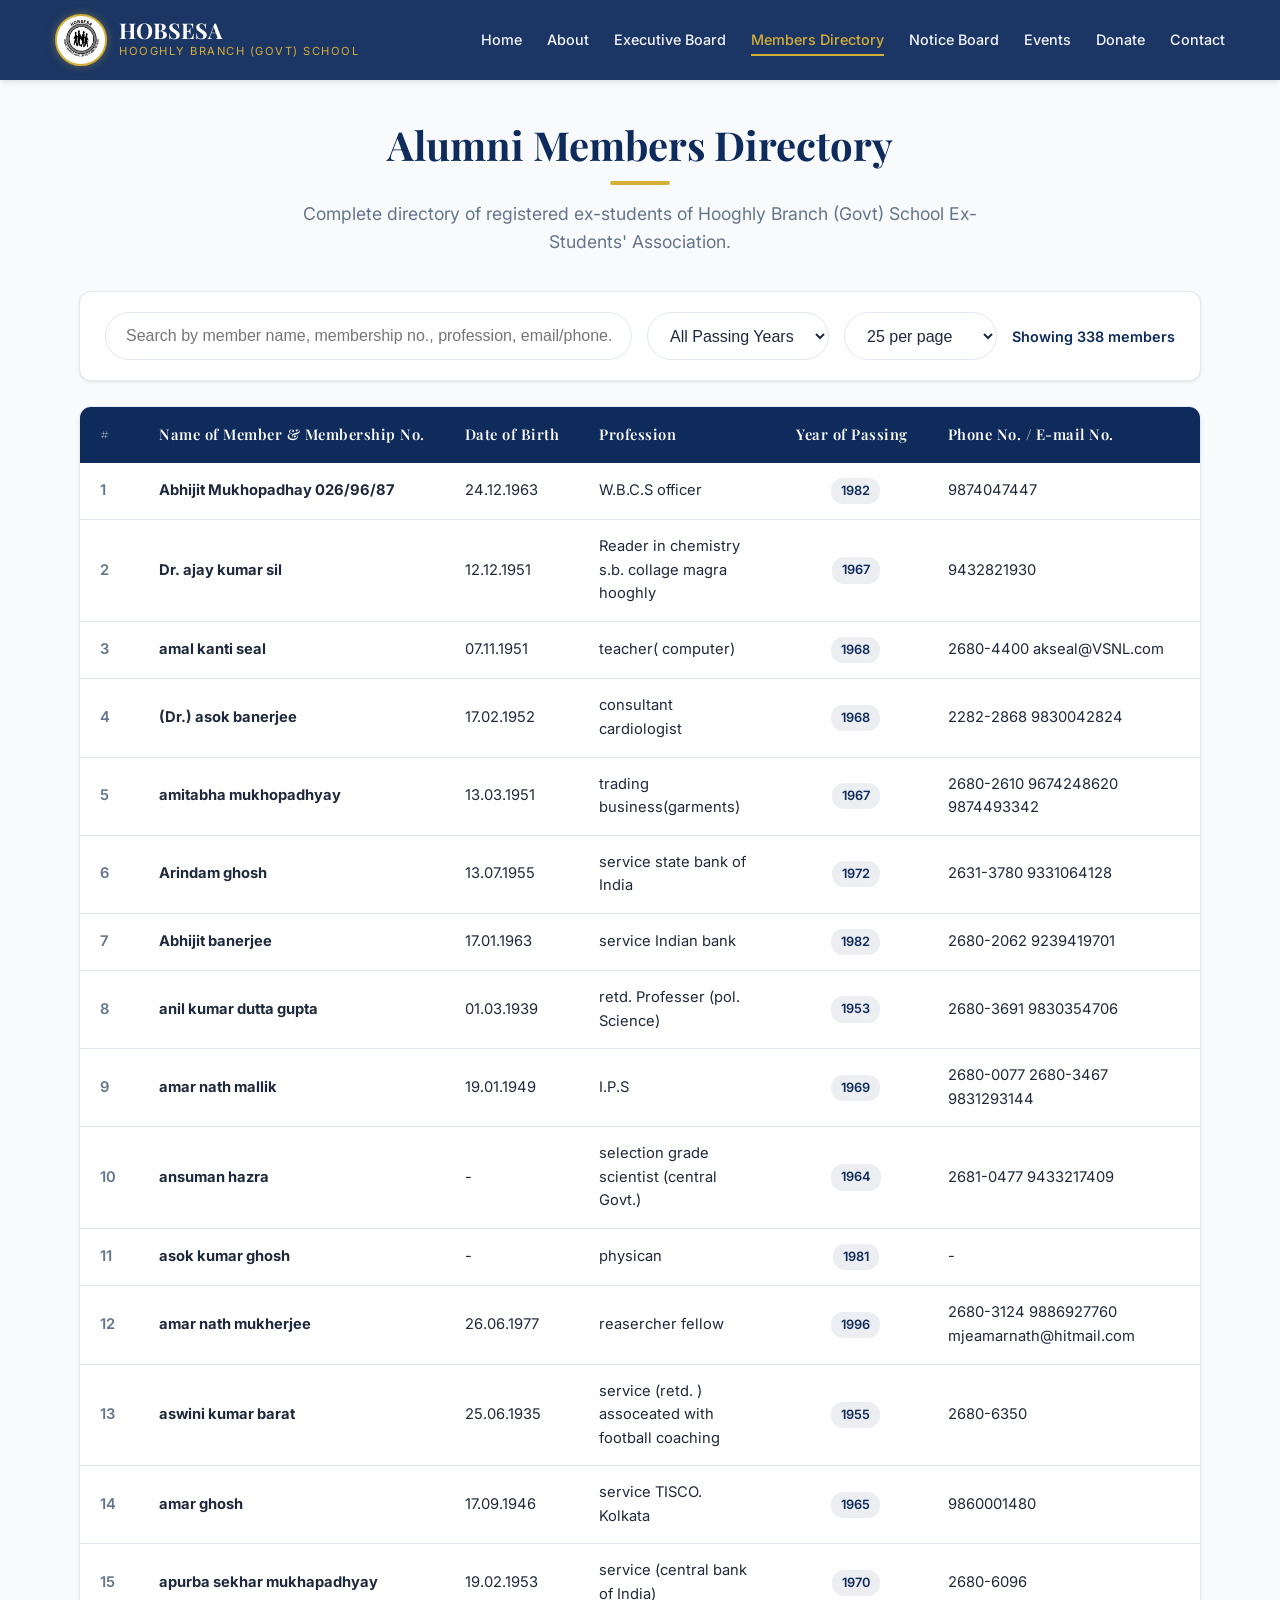
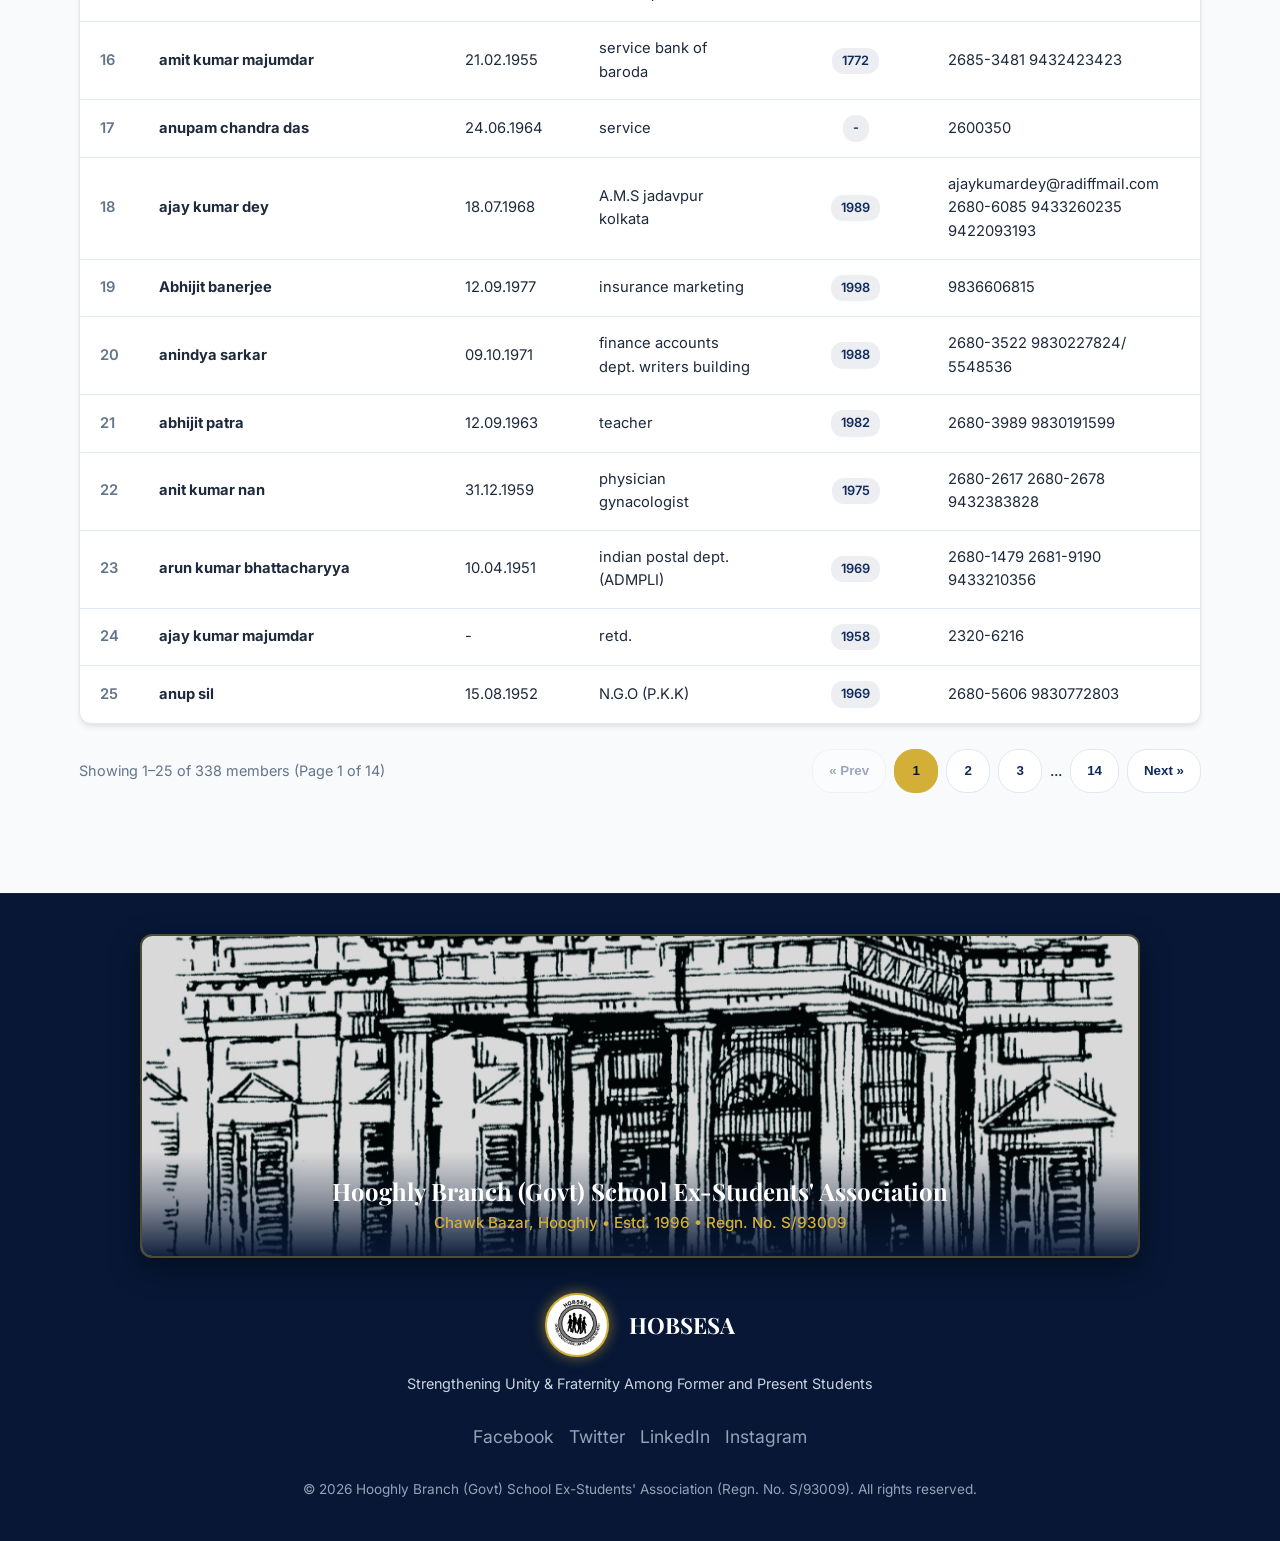
==== members.html @ 6db82d7f "Add files via upload first commit" ====
<!DOCTYPE html>
<html lang="en">

<head>
    <meta charset="UTF-8">
    <meta name="viewport" content="width=device-width, initial-scale=1.0">
    <meta name="description"
        content="Official Members Directory of Hooghly Branch (Govt) School Ex-Students' Association (Regn. No. S/93009). Search and browse life members database.">
    <title>Members Directory | Hooghly Branch (Govt) School Ex-Students' Association</title>

    <!-- Google Fonts Preconnect for Mobile Performance -->
    <link rel="preconnect" href="https://fonts.googleapis.com">
    <link rel="preconnect" href="https://fonts.gstatic.com" crossorigin>

    <!-- CSS Stylesheet -->
    <link rel="stylesheet" href="css/style.css">
</head>

<body>

    <!-- ==========================================================================
         Sticky Navigation Header
         ========================================================================== -->
    <header class="header" id="header">
        <div class="container nav-container">
            <a href="index.html#home" class="logo">
                <img src="info/img/logo_img.jpeg" alt="Hooghly Branch Govt School Ex-Students Association Logo" class="nav-logo-img" width="48" height="48">
                <div class="logo-text">
                    <h1>HOBSESA</h1>
                    <p>Hooghly Branch (Govt) School</p>
                </div>
            </a>

            <nav>
                <ul class="nav-menu" id="nav-menu">
                    <li><a href="index.html#home" class="nav-link">Home</a></li>
                    <li><a href="index.html#about" class="nav-link">About</a></li>
                    <li><a href="index.html#members" class="nav-link">Executive Board</a></li>
                    <li><a href="members.html" class="nav-link active">Members Directory</a></li>
                    <li><a href="index.html#notices" class="nav-link">Notice Board</a></li>
                    <li><a href="index.html#events" class="nav-link">Events</a></li>
                    <li><a href="index.html#donate" class="nav-link">Donate</a></li>
                    <li><a href="index.html#contact" class="nav-link">Contact</a></li>
                </ul>
            </nav>

            <button class="nav-toggle" id="nav-toggle" aria-label="Toggle navigation menu" aria-expanded="false" aria-controls="nav-menu">
                <span></span>
                <span></span>
                <span></span>
            </button>
        </div>
    </header>

    <!-- ==========================================================================
         Members Directory Section
         ========================================================================== -->
    <section class="directory-section">
        <div class="container">
            <div class="section-header" style="margin-bottom: 35px;">
                <h2>Alumni Members Directory</h2>
                <p>Complete directory of registered ex-students of Hooghly Branch (Govt) School Ex-Students' Association.</p>
            </div>

            <!-- Controls: Search & Filters -->
            <div class="directory-controls">
                <div class="directory-search-box">
                    <input type="text" id="dir-search-input" placeholder="Search by member name, membership no., profession, email/phone...">
                </div>

                <div class="directory-filter-box">
                    <select id="dir-year-filter" class="directory-select">
                        <option value="">All Passing Years</option>
                        <option value="1940s">1940 - 1949</option>
                        <option value="1950s">1950 - 1959</option>
                        <option value="1960s">1960 - 1969</option>
                        <option value="1970s">1970 - 1979</option>
                        <option value="1980s">1980 - 1989</option>
                        <option value="1990s">1990 - 1999</option>
                        <option value="2000s">2000 & Beyond</option>
                    </select>

                    <select id="dir-page-size" class="directory-select">
                        <option value="25">25 per page</option>
                        <option value="50">50 per page</option>
                        <option value="100">100 per page</option>
                        <option value="all">Show All</option>
                    </select>

                    <span class="directory-count" id="dir-count-text">Showing 0 members</span>
                </div>
            </div>

            <!-- Table Container -->
            <div class="directory-table-container">
                <table class="directory-table" id="directory-table">
                    <thead>
                        <tr>
                            <th style="width: 55px;">#</th>
                            <th>Name of Member & Membership No.</th>
                            <th>Date of Birth</th>
                            <th>Profession</th>
                            <th style="text-align: center;">Year of Passing</th>
                            <th>Phone No. / E-mail No.</th>
                        </tr>
                    </thead>
                    <tbody id="directory-tbody">
                        <!-- Populated dynamically via JS -->
                    </tbody>
                </table>
            </div>

            <!-- Pagination Bar -->
            <div class="directory-pagination">
                <span id="page-info-text" style="color: var(--color-text-muted); font-size: 0.9rem;">Page 1 of 1</span>
                <div class="pagination-controls" id="pagination-controls">
                    <!-- Page buttons rendered dynamically -->
                </div>
            </div>
        </div>
    </section>

    <!-- ==========================================================================
         Footer Section
         ========================================================================== -->
    <footer class="footer">
        <div class="container">
            <!-- Footer Banner Landmark Image -->
            <div class="footer-banner-container">
                <img src="info/img/footer_img.jpeg" alt="Hooghly Branch Govt School Landmark" class="footer-banner-img">
                <div class="footer-banner-overlay">
                    <h3>Hooghly Branch (Govt) School Ex-Students' Association</h3>
                    <p>Chawk Bazar, Hooghly • Estd. 1996 • Regn. No. S/93009</p>
                </div>
            </div>

            <div class="footer-logo">
                <img src="info/img/logo_img.jpeg" alt="Association Logo" class="footer-logo-img">
                <h2 style="margin-left: 10px;">HOBSESA</h2>
            </div>
            <p style="color: #cbd5e1; margin-top: 5px;">Strengthening Unity & Fraternity Among Former and Present Students</p>
            <div class="footer-socials">
                <a href="#" aria-label="Facebook">Facebook</a>
                <a href="#" aria-label="Twitter">Twitter</a>
                <a href="#" aria-label="LinkedIn">LinkedIn</a>
                <a href="#" aria-label="Instagram">Instagram</a>
            </div>
            <p style="font-size: 0.85rem; color: #94a3b8; margin-top: 15px;">&copy; 2026 Hooghly Branch (Govt) School Ex-Students' Association (Regn. No. S/93009). All rights reserved.</p>
        </div>
    </footer>

    <!-- JS Files -->
    <script src="js/members-data.js"></script>
    <script>
        document.addEventListener('DOMContentLoaded', () => {
            // Mobile Menu Toggle with Backdrop & Scroll Lock
            const navToggle = document.getElementById('nav-toggle');
            const navMenu = document.getElementById('nav-menu');
            const navLinks = document.querySelectorAll('.nav-link');

            let navBackdrop = document.querySelector('.nav-backdrop');
            if (!navBackdrop) {
                navBackdrop = document.createElement('div');
                navBackdrop.className = 'nav-backdrop';
                document.body.appendChild(navBackdrop);
            }

            if (navToggle && navMenu) {
                navToggle.addEventListener('click', () => {
                    const isOpen = navToggle.classList.contains('open');
                    if (isOpen) {
                        closeMenu();
                    } else {
                        openMenu();
                    }
                });

                navLinks.forEach(link => link.addEventListener('click', closeMenu));
                navBackdrop.addEventListener('click', closeMenu);

                document.addEventListener('keydown', (e) => {
                    if (e.key === 'Escape' && navMenu.classList.contains('open')) {
                        closeMenu();
                    }
                });
            }

            function openMenu() {
                navToggle.classList.add('open');
                navMenu.classList.add('open');
                navBackdrop.classList.add('active');
                navToggle.setAttribute('aria-expanded', 'true');
                document.body.style.overflow = 'hidden';
            }

            function closeMenu() {
                navToggle.classList.remove('open');
                navMenu.classList.remove('open');
                navBackdrop.classList.remove('active');
                navToggle.setAttribute('aria-expanded', 'false');
                document.body.style.overflow = '';
            }

            // Directory Renderer Logic
            const tbody = document.getElementById('directory-tbody');
            const searchInput = document.getElementById('dir-search-input');
            const yearFilter = document.getElementById('dir-year-filter');
            const pageSizeSelect = document.getElementById('dir-page-size');
            const countText = document.getElementById('dir-count-text');
            const pageInfoText = document.getElementById('page-info-text');
            const paginationControls = document.getElementById('pagination-controls');

            let currentPage = 1;
            let filteredMembers = [...MEMBERS_DATA];

            function filterData() {
                const query = searchInput.value.trim().toLowerCase();
                const yearVal = yearFilter.value;

                filteredMembers = MEMBERS_DATA.filter(m => {
                    const name = (m.nameAndMemNo || '').toLowerCase();
                    const prof = (m.profession || '').toLowerCase();
                    const contact = (m.contactInfo || '').toLowerCase();
                    const dob = (m.dob || '').toLowerCase();
                    const passYear = (m.yearPassing || '').trim();

                    const matchesQuery = query === '' || name.includes(query) || prof.includes(query) || contact.includes(query) || dob.includes(query) || passYear.includes(query);

                    let matchesYear = true;
                    if (yearVal) {
                        const yr = parseInt(passYear, 10);
                        if (isNaN(yr)) {
                            matchesYear = false;
                        } else if (yearVal === '1940s') matchesYear = yr >= 1940 && yr <= 1949;
                        else if (yearVal === '1950s') matchesYear = yr >= 1950 && yr <= 1959;
                        else if (yearVal === '1960s') matchesYear = yr >= 1960 && yr <= 1969;
                        else if (yearVal === '1970s') matchesYear = yr >= 1970 && yr <= 1979;
                        else if (yearVal === '1980s') matchesYear = yr >= 1980 && yr <= 1989;
                        else if (yearVal === '1990s') matchesYear = yr >= 1990 && yr <= 1999;
                        else if (yearVal === '2000s') matchesYear = yr >= 2000;
                    }

                    return matchesQuery && matchesYear;
                });

                currentPage = 1;
                renderDirectory();
            }

            function renderDirectory() {
                tbody.innerHTML = '';
                const total = filteredMembers.length;
                countText.textContent = `Showing ${total} member${total === 1 ? '' : 's'}`;

                if (total === 0) {
                    tbody.innerHTML = `<tr><td colspan="6" style="text-align: center; padding: 30px; color: var(--color-text-muted);">No members match your search criteria.</td></tr>`;
                    pageInfoText.textContent = 'Page 0 of 0';
                    paginationControls.innerHTML = '';
                    return;
                }

                let pageSize = pageSizeSelect.value === 'all' ? total : parseInt(pageSizeSelect.value, 10);
                const totalPages = Math.ceil(total / pageSize);
                if (currentPage > totalPages) currentPage = totalPages;

                const startIdx = (currentPage - 1) * pageSize;
                const endIdx = Math.min(startIdx + pageSize, total);
                const pageMembers = filteredMembers.slice(startIdx, endIdx);

                pageMembers.forEach((m, idx) => {
                    const tr = document.createElement('tr');
                    const rowNum = startIdx + idx + 1;

                    tr.innerHTML = `
                        <td data-label="#" style="font-weight: 600; color: var(--color-text-muted);">${rowNum}</td>
                        <td data-label="Member Name & ID"><strong>${escapeHtml(m.nameAndMemNo || 'N/A')}</strong></td>
                        <td data-label="Date of Birth">${escapeHtml(m.dob || '-')}</td>
                        <td data-label="Profession">${escapeHtml(m.profession || '-')}</td>
                        <td data-label="Passing Year" style="text-align: center;"><span class="badge-mem-no">${escapeHtml(m.yearPassing || '-')}</span></td>
                        <td data-label="Contact Details">${escapeHtml(m.contactInfo || '-')}</td>
                    `;
                    tbody.appendChild(tr);
                });

                pageInfoText.textContent = `Showing ${startIdx + 1}–${endIdx} of ${total} members (Page ${currentPage} of ${totalPages})`;

                // Render Pagination Controls
                renderPagination(totalPages);
            }

            function renderPagination(totalPages) {
                paginationControls.innerHTML = '';
                if (totalPages <= 1) return;

                // Prev Button
                const prevBtn = document.createElement('button');
                prevBtn.className = 'page-btn';
                prevBtn.innerHTML = '&laquo; Prev';
                prevBtn.disabled = currentPage === 1;
                prevBtn.addEventListener('click', () => {
                    if (currentPage > 1) {
                        currentPage--;
                        renderDirectory();
                        window.scrollTo({ top: 300, behavior: 'smooth' });
                    }
                });
                paginationControls.appendChild(prevBtn);

                // Page Number Buttons
                let startP = Math.max(1, currentPage - 2);
                let endP = Math.min(totalPages, currentPage + 2);

                if (startP > 1) {
                    const btn = createPageBtn(1);
                    paginationControls.appendChild(btn);
                    if (startP > 2) {
                        const dots = document.createElement('span');
                        dots.textContent = '...';
                        dots.style.alignSelf = 'center';
                        paginationControls.appendChild(dots);
                    }
                }

                for (let i = startP; i <= endP; i++) {
                    paginationControls.appendChild(createPageBtn(i));
                }

                if (endP < totalPages) {
                    if (endP < totalPages - 1) {
                        const dots = document.createElement('span');
                        dots.textContent = '...';
                        dots.style.alignSelf = 'center';
                        paginationControls.appendChild(dots);
                    }
                    paginationControls.appendChild(createPageBtn(totalPages));
                }

                // Next Button
                const nextBtn = document.createElement('button');
                nextBtn.className = 'page-btn';
                nextBtn.innerHTML = 'Next &raquo;';
                nextBtn.disabled = currentPage === totalPages;
                nextBtn.addEventListener('click', () => {
                    if (currentPage < totalPages) {
                        currentPage++;
                        renderDirectory();
                        window.scrollTo({ top: 300, behavior: 'smooth' });
                    }
                });
                paginationControls.appendChild(nextBtn);
            }

            function createPageBtn(pageNum) {
                const btn = document.createElement('button');
                btn.className = `page-btn ${pageNum === currentPage ? 'active' : ''}`;
                btn.textContent = pageNum;
                btn.addEventListener('click', () => {
                    currentPage = pageNum;
                    renderDirectory();
                    window.scrollTo({ top: 300, behavior: 'smooth' });
                });
                return btn;
            }

            function escapeHtml(str) {
                return str.replace(/&/g, "&amp;").replace(/</g, "&lt;").replace(/>/g, "&gt;").replace(/"/g, "&quot;").replace(/'/g, "&#039;");
            }

            // Event Listeners
            searchInput.addEventListener('input', filterData);
            yearFilter.addEventListener('change', filterData);
            pageSizeSelect.addEventListener('change', () => {
                currentPage = 1;
                renderDirectory();
            });

            // Initial render
            filterData();
        });
    </script>
</body>

</html>
---- css/style.css ----
/* ==========================================================================
   HOBSESA - XYZ School Ex-Student Association
   Custom Stylesheet (style.css)
   ========================================================================== */

/* Google Fonts Import */
@import url('https://fonts.googleapis.com/css2?family=Inter:wght@300;400;500;600;700&family=Playfair+Display:ital,wght@0,400;0,600;0,700;1,400&display=swap');

/* CSS Variables for Premium Design System */
:root {
    /* Color Palette */
    --color-primary: #0f2b5c;
    /* Deep Navy */
    --color-primary-dark: #071735;
    /* Rich Dark Navy */
    --color-primary-light: #1e3f7a;
    /* Medium Navy */
    --color-accent: #d4af37;
    /* Classic Alumni Gold */
    --color-accent-hover: #bda030;
    /* Darker Gold */
    --color-secondary: #800020;
    /* Elegant Maroon Accent */
    --color-secondary-light: #a31d3d;
    --color-bg-light: #f8fafc;
    /* Soft Light Gray for Sections */
    --color-bg-card: #ffffff;
    /* Pure White Cards */
    --color-text-dark: #1e293b;
    /* Dark Charcoal for high readability */
    --color-text-muted: #64748b;
    /* Slate Gray for secondary text */
    --color-border: #e2e8f0;
    /* Light Border Color */

    /* Layout Details */
    --navbar-height: 80px;
    --max-width: 1200px;
    --border-radius: 12px;
    --border-radius-sm: 6px;

    /* Fonts */
    --font-heading: 'Playfair Display', Georgia, serif;
    --font-body: 'Inter', system-ui, -apple-system, sans-serif;

    /* Transitions */
    --transition-fast: 0.2s ease;
    --transition-normal: 0.3s ease;
    --transition-slow: 0.5s ease;

    /* Shadows */
    --shadow-sm: 0 1px 3px rgba(0, 0, 0, 0.1);
    --shadow-md: 0 4px 6px -1px rgba(0, 0, 0, 0.08), 0 2px 4px -1px rgba(0, 0, 0, 0.04);
    --shadow-lg: 0 10px 15px -3px rgba(15, 43, 92, 0.1), 0 4px 6px -2px rgba(15, 43, 92, 0.05);
    --shadow-xl: 0 20px 25px -5px rgba(15, 43, 92, 0.15), 0 10px 10px -5px rgba(15, 43, 92, 0.04);
}

/* ==========================================================================
   1. Base & Reset Styles
   ========================================================================== */
*,
*::before,
*::after {
    box-sizing: border-box;
    margin: 0;
    padding: 0;
}

html {
    scroll-behavior: smooth;
    scroll-padding-top: var(--navbar-height);
}

body {
    font-family: var(--font-body);
    font-size: 16px;
    line-height: 1.6;
    color: var(--color-text-dark);
    background-color: #ffffff;
    overflow-x: hidden;
}

h1,
h2,
h3,
h4,
h5,
h6 {
    font-family: var(--font-heading);
    color: var(--color-primary);
    line-height: 1.25;
    margin-bottom: 0.5em;
}

p {
    margin-bottom: 1rem;
    color: var(--color-text-muted);
}

a {
    color: var(--color-primary);
    text-decoration: none;
    transition: color var(--transition-fast);
}

a:hover {
    color: var(--color-accent);
}

ul {
    list-style-type: none;
}

img {
    max-width: 100%;
    height: auto;
    display: block;
}

iframe {
    border: none;
}

/* ==========================================================================
   2. Reusable Utility Classes
   ========================================================================== */
.container {
    width: 90%;
    max-width: var(--max-width);
    margin: 0 auto;
    padding: 0 15px;
}

.section {
    padding: 100px 0;
}

.section:nth-child(even) {
    background-color: var(--color-bg-light);
}

.section-header {
    text-align: center;
    max-width: 700px;
    margin: 0 auto 60px;
}

.section-header h2 {
    font-size: 2.5rem;
    font-weight: 700;
    position: relative;
    padding-bottom: 15px;
    margin-bottom: 15px;
}

.section-header h2::after {
    content: '';
    position: absolute;
    bottom: 0;
    left: 50%;
    transform: translateX(-50%);
    width: 60px;
    height: 4px;
    background-color: var(--color-accent);
    border-radius: 2px;
}

.section-header p {
    font-size: 1.1rem;
}

/* Buttons */
.btn {
    display: inline-block;
    padding: 12px 28px;
    font-family: var(--font-body);
    font-weight: 600;
    font-size: 0.95rem;
    border-radius: 30px;
    border: 2px solid transparent;
    cursor: pointer;
    transition: all var(--transition-normal);
    text-align: center;
    box-shadow: var(--shadow-sm);
}

.btn-primary {
    background-color: var(--color-accent);
    color: var(--color-primary-dark);
}

.btn-primary:hover {
    background-color: var(--color-accent-hover);
    color: var(--color-primary-dark);
    transform: translateY(-2px);
    box-shadow: var(--shadow-md);
}

.btn-secondary {
    background-color: transparent;
    color: #ffffff;
    border-color: #ffffff;
}

.btn-secondary:hover {
    background-color: #ffffff;
    color: var(--color-primary);
    transform: translateY(-2px);
    box-shadow: var(--shadow-md);
}

.btn-outline-navy {
    background-color: transparent;
    color: var(--color-primary);
    border-color: var(--color-primary);
}

.btn-outline-navy:hover {
    background-color: var(--color-primary);
    color: #ffffff;
    transform: translateY(-2px);
    box-shadow: var(--shadow-md);
}

/* ==========================================================================
   3. Header & Sticky Navigation
   ========================================================================== */
.header {
    background-color: rgba(15, 43, 92, 0.95);
    backdrop-filter: blur(10px);
    -webkit-backdrop-filter: blur(10px);
    position: fixed;
    top: 0;
    left: 0;
    width: 100%;
    height: var(--navbar-height);
    z-index: 1000;
    display: flex;
    align-items: center;
    box-shadow: var(--shadow-md);
    transition: background-color var(--transition-normal);
}

.header.scrolled {
    background-color: var(--color-primary-dark);
}

.nav-container {
    display: flex;
    justify-content: space-between;
    align-items: center;
    width: 100%;
}

.logo {
    display: flex;
    align-items: center;
    gap: 12px;
}

.nav-logo-img {
    height: 52px;
    width: 52px;
    object-fit: contain;
    border-radius: 50%;
    background-color: #ffffff;
    padding: 3px;
    box-shadow: 0 0 10px rgba(212, 175, 55, 0.4);
    border: 2px solid var(--color-accent);
}

.logo-text h1 {
    font-size: 1.35rem;
    font-weight: 700;
    color: #ffffff;
    margin-bottom: 0;
    line-height: 1.1;
}

.logo-text p {
    font-size: 0.7rem;
    color: var(--color-accent);
    margin-bottom: 0;
    text-transform: uppercase;
    letter-spacing: 1.5px;
}

.nav-menu {
    display: flex;
    gap: 25px;
    align-items: center;
}

.nav-link {
    color: #f1f5f9;
    font-size: 0.9rem;
    font-weight: 500;
    position: relative;
    padding: 8px 0;
}

.nav-link:hover {
    color: var(--color-accent);
}

.nav-link::after {
    content: '';
    position: absolute;
    bottom: 0;
    left: 0;
    width: 0;
    height: 2px;
    background-color: var(--color-accent);
    transition: width var(--transition-normal);
}

.nav-link:hover::after,
.nav-link.active::after {
    width: 100%;
}

.nav-link.active {
    color: var(--color-accent);
}

.nav-toggle {
    display: none;
    flex-direction: column;
    justify-content: space-between;
    width: 30px;
    height: 21px;
    background: transparent;
    border: none;
    cursor: pointer;
    z-index: 1010;
}

.nav-toggle span {
    width: 100%;
    height: 3px;
    background-color: #ffffff;
    border-radius: 2px;
    transition: all var(--transition-normal);
}

/* Hamburger animation */
.nav-toggle.open span:nth-child(1) {
    transform: translateY(9px) rotate(45deg);
}

.nav-toggle.open span:nth-child(2) {
    opacity: 0;
}

.nav-toggle.open span:nth-child(3) {
    transform: translateY(-9px) rotate(-45deg);
}

/* ==========================================================================
   4. Hero / Home Section
   ========================================================================== */
.hero {
    height: 100vh;
    min-height: 600px;
    position: relative;
    display: flex;
    align-items: center;
    background: url('../info/img/back_front_img.png') no-repeat center center/cover;
    color: #ffffff;
    padding-top: var(--navbar-height);
}

.hero-overlay {
    position: absolute;
    top: 0;
    left: 0;
    width: 100%;
    height: 100%;
    background: linear-gradient(135deg, rgba(7, 23, 53, 0.55) 0%, rgba(15, 43, 92, 0.35) 100%);
    z-index: 1;
}

.hero-content {
    position: relative;
    z-index: 2;
    max-width: 800px;
    animation: fadeInUp 1s ease;
}

.hero-content h2 {
    font-size: 3.5rem;
    color: #ffffff;
    font-weight: 700;
    margin-bottom: 20px;
    text-shadow: 0 2px 4px rgba(0, 0, 0, 0.3);
}

.hero-content p {
    font-size: 1.3rem;
    color: #e2e8f0;
    margin-bottom: 35px;
    text-shadow: 0 1px 2px rgba(0, 0, 0, 0.2);
}

.hero-buttons {
    display: flex;
    gap: 15px;
}

@keyframes fadeInUp {
    from {
        opacity: 0;
        transform: translateY(30px);
    }

    to {
        opacity: 1;
        transform: translateY(0);
    }
}

/* ==========================================================================
   5. About Section (History, Vision/Mission, President Message)
   ========================================================================== */
.about-tabs-container {
    display: flex;
    flex-direction: column;
    gap: 30px;
}

.about-tabs {
    display: flex;
    justify-content: center;
    gap: 10px;
    border-bottom: 2px solid var(--color-border);
    padding-bottom: 2px;
}

.tab-btn {
    padding: 12px 24px;
    background: none;
    border: none;
    font-family: var(--font-body);
    font-size: 1.05rem;
    font-weight: 600;
    color: var(--color-text-muted);
    cursor: pointer;
    position: relative;
    transition: color var(--transition-fast);
}

.tab-btn:hover {
    color: var(--color-primary);
}

.tab-btn.active {
    color: var(--color-primary);
}

.tab-btn.active::after {
    content: '';
    position: absolute;
    bottom: -2px;
    left: 0;
    width: 100%;
    height: 3px;
    background-color: var(--color-accent);
}

.tab-content {
    background-color: var(--color-bg-card);
    padding: 40px;
    border-radius: var(--border-radius);
    box-shadow: var(--shadow-lg);
    min-height: 250px;
}

.tab-pane {
    display: none;
    animation: fadeIn var(--transition-normal) ease;
}

.tab-pane.active {
    display: block;
}

@keyframes fadeIn {
    from {
        opacity: 0;
    }

    to {
        opacity: 1;
    }
}

/* About sub-sections design */
.about-history h3 {
    margin-bottom: 20px;
}

/* Read More Button & Collapsible Container (Mobile Only) */
.read-more-wrapper {
    display: none; /* Hidden on PC / Desktop screens */
    margin-top: 18px;
    justify-content: flex-start;
}

.history-more-content,
.activities-more-content {
    display: block; /* Always visible on PC / Desktop screens */
}

.btn-read-more {
    display: inline-flex;
    align-items: center;
    gap: 10px;
    padding: 12px 24px;
    min-height: 48px;
    font-size: 0.95rem;
    font-weight: 600;
    font-family: var(--font-body);
    color: var(--color-primary);
    background: rgba(15, 43, 92, 0.06);
    border: 2px solid var(--color-primary);
    border-radius: 30px;
    cursor: pointer;
    transition: all var(--transition-normal);
    box-shadow: var(--shadow-sm);
}

.btn-read-more:hover {
    background: var(--color-primary);
    color: #ffffff;
    border-color: var(--color-primary);
    transform: translateY(-2px);
    box-shadow: var(--shadow-md);
}

.btn-read-more .btn-read-icon {
    font-size: 1.1rem;
    transition: transform var(--transition-fast);
    display: inline-block;
}

.btn-read-more.active {
    background: var(--color-accent);
    color: var(--color-primary-dark);
    border-color: var(--color-accent);
}

.about-vision ul {
    margin-top: 15px;
}

.about-vision li {
    position: relative;
    padding-left: 25px;
    margin-bottom: 12px;
    color: var(--color-text-muted);
}

.about-vision li::before {
    content: '✓';
    position: absolute;
    left: 0;
    color: var(--color-accent);
    font-weight: bold;
}

.president-message {
    display: flex;
    gap: 40px;
    align-items: center;
}

.president-photo {
    flex-shrink: 0;
    width: 160px;
    height: 160px;
    border-radius: 50%;
    overflow: hidden;
    border: 4px solid var(--color-accent);
    box-shadow: var(--shadow-md);
}

.president-photo img {
    width: 100%;
    height: 100%;
    object-fit: cover;
}

.message-quote blockquote {
    font-size: 1.15rem;
    font-style: italic;
    color: var(--color-text-dark);
    margin-bottom: 15px;
    position: relative;
    padding-left: 20px;
    border-left: 4px solid var(--color-accent);
}

.message-quote cite {
    display: block;
    font-size: 1rem;
    font-weight: 700;
    font-style: normal;
    color: var(--color-primary);
}

.message-quote span {
    font-size: 0.85rem;
    color: var(--color-text-muted);
    display: block;
    margin-top: 4px;
}

/* ==========================================================================
   6. Members Section
   ========================================================================== */
.members-search-wrapper {
    display: flex;
    justify-content: center;
    margin-bottom: 40px;
}

.search-container {
    display: flex;
    max-width: 500px;
    width: 100%;
    box-shadow: var(--shadow-md);
    border-radius: 30px;
    overflow: hidden;
    border: 1px solid var(--color-border);
}

.search-input {
    flex-grow: 1;
    border: none;
    padding: 15px 25px;
    font-family: var(--font-body);
    font-size: 0.95rem;
    outline: none;
}

.search-btn {
    background-color: var(--color-primary);
    color: #ffffff;
    border: none;
    padding: 0 25px;
    cursor: pointer;
    font-weight: 600;
    transition: background-color var(--transition-fast);
}

.search-btn:hover {
    background-color: var(--color-primary-light);
}

.members-grid {
    display: grid;
    grid-template-columns: repeat(auto-fill, minmax(280px, 1fr));
    gap: 30px;
}

.member-card {
    background-color: var(--color-bg-card);
    border-radius: var(--border-radius);
    padding: 30px 20px;
    text-align: center;
    box-shadow: var(--shadow-md);
    transition: all var(--transition-normal);
    border: 1px solid var(--color-border);
}

.member-card:hover {
    transform: translateY(-5px);
    box-shadow: var(--shadow-xl);
    border-color: var(--color-accent);
}

.member-avatar {
    width: 100px;
    height: 100px;
    border-radius: 50%;
    margin: 0 auto 20px;
    overflow: hidden;
    border: 3px solid var(--color-border);
    transition: border-color var(--transition-fast);
}

.member-card:hover .member-avatar {
    border-color: var(--color-accent);
}

.member-avatar img {
    width: 100%;
    height: 100%;
    object-fit: cover;
}

.member-avatar.duo-avatar {
    display: flex;
    justify-content: center;
    align-items: center;
    gap: 12px;
    width: auto;
    height: 100px;
    border-radius: 0;
    border: none;
    overflow: visible;
    margin: 0 auto 20px;
}

.member-avatar.duo-avatar img {
    width: 100px;
    height: 100px;
    border-radius: 50%;
    object-fit: cover;
    border: 3px solid var(--color-border);
    box-shadow: var(--shadow-sm);
    transition: border-color var(--transition-fast);
}

.member-card:hover .member-avatar.duo-avatar img {
    border-color: var(--color-accent);
}

.member-name {
    font-size: 1.25rem;
    font-weight: 600;
    margin-bottom: 5px;
}

.member-batch {
    display: inline-block;
    padding: 4px 12px;
    background-color: rgba(15, 43, 92, 0.08);
    color: var(--color-primary);
    font-size: 0.8rem;
    font-weight: 700;
    border-radius: 20px;
    margin-bottom: 12px;
}

.member-occupation {
    font-size: 0.9rem;
    color: var(--color-text-muted);
    margin-bottom: 20px;
}

.member-connect {
    display: flex;
    justify-content: center;
    gap: 15px;
}

.social-icon {
    width: 36px;
    height: 36px;
    background-color: var(--color-bg-light);
    color: var(--color-primary);
    border-radius: 50%;
    display: flex;
    align-items: center;
    justify-content: center;
    font-size: 0.95rem;
    font-weight: bold;
    transition: all var(--transition-fast);
    border: 1px solid var(--color-border);
}

.social-icon:hover {
    background-color: var(--color-primary);
    color: #ffffff;
    transform: scale(1.1);
}

/* ==========================================================================
   7. Notice Board Section
   ========================================================================== */
.notice-board {
    background-color: var(--color-bg-card);
    border-radius: var(--border-radius);
    padding: 40px;
    box-shadow: var(--shadow-lg);
    border: 1px solid var(--color-border);
}

.notice-list {
    display: flex;
    flex-direction: column;
    gap: 20px;
}

.notice-item {
    display: flex;
    gap: 25px;
    padding-bottom: 20px;
    border-bottom: 1px solid var(--color-border);
    transition: padding var(--transition-fast);
}

.notice-item:last-child {
    border-bottom: none;
    padding-bottom: 0;
}

.notice-item:hover {
    padding-left: 10px;
}

.notice-date {
    flex-shrink: 0;
    width: 80px;
    height: 80px;
    background-color: var(--color-primary);
    color: #ffffff;
    border-radius: var(--border-radius-sm);
    display: flex;
    flex-direction: column;
    justify-content: center;
    align-items: center;
    text-align: center;
    padding: 10px;
}

.notice-date .day {
    font-size: 1.5rem;
    font-weight: 700;
    line-height: 1;
}

.notice-date .month-year {
    font-size: 0.75rem;
    text-transform: uppercase;
    font-weight: 500;
    margin-top: 2px;
}

.notice-content {
    flex-grow: 1;
}

.notice-title {
    font-size: 1.2rem;
    font-weight: 600;
    margin-bottom: 8px;
}

.notice-title a {
    color: var(--color-primary);
}

.notice-title a:hover {
    color: var(--color-accent);
}

.notice-desc {
    font-size: 0.95rem;
    margin-bottom: 8px;
}

.notice-download {
    font-size: 0.85rem;
    font-weight: 600;
    color: var(--color-secondary-light);
    display: inline-flex;
    align-items: center;
    gap: 5px;
}

.notice-download:hover {
    color: var(--color-secondary);
    text-decoration: underline;
}

/* ==========================================================================
   8. Events (Reports) Section
   ========================================================================== */
.events-wrapper {
    display: flex;
    flex-direction: column;
    gap: 60px;
}

.events-grid {
    display: grid;
    grid-template-columns: repeat(auto-fit, minmax(320px, 1fr));
    gap: 30px;
}

.event-card {
    background-color: var(--color-bg-card);
    border-radius: var(--border-radius);
    overflow: hidden;
    box-shadow: var(--shadow-md);
    transition: all var(--transition-normal);
    border: 1px solid var(--color-border);
    display: flex;
    flex-direction: column;
}

.event-card:hover {
    transform: translateY(-5px);
    box-shadow: var(--shadow-xl);
}

.event-img {
    height: 200px;
    overflow: hidden;
    position: relative;
}

.event-img img {
    width: 100%;
    height: 100%;
    object-fit: cover;
    transition: transform var(--transition-slow);
}

.event-card:hover .event-img img {
    transform: scale(1.05);
}

.event-tag {
    position: absolute;
    top: 15px;
    right: 15px;
    background-color: var(--color-accent);
    color: var(--color-primary-dark);
    font-size: 0.75rem;
    font-weight: 700;
    padding: 4px 10px;
    border-radius: 20px;
}

.event-content {
    padding: 25px;
    flex-grow: 1;
    display: flex;
    flex-direction: column;
}

.event-meta {
    font-size: 0.85rem;
    color: var(--color-text-muted);
    margin-bottom: 10px;
    display: flex;
    gap: 15px;
}

.event-title {
    font-size: 1.3rem;
    font-weight: 600;
    margin-bottom: 12px;
}

.event-report {
    font-size: 0.95rem;
    margin-bottom: 0;
    flex-grow: 1;
}

/* Upcoming Events section */
.upcoming-events-box {
    margin-top: 40px;
    background-color: rgba(212, 175, 55, 0.08);
    border-left: 5px solid var(--color-accent);
    padding: 30px;
    border-radius: 0 var(--border-radius) var(--border-radius) 0;
}

.upcoming-events-box h3 {
    margin-bottom: 20px;
}

.upcoming-events-list {
    display: grid;
    grid-template-columns: repeat(auto-fit, minmax(280px, 1fr));
    gap: 20px;
}

.upcoming-item {
    background-color: var(--color-bg-card);
    padding: 20px;
    border-radius: var(--border-radius-sm);
    box-shadow: var(--shadow-sm);
}

.upcoming-item .date {
    font-size: 0.85rem;
    font-weight: 700;
    color: var(--color-secondary-light);
    margin-bottom: 5px;
}

.upcoming-item h4 {
    font-family: var(--font-body);
    font-size: 1.1rem;
    font-weight: 600;
    margin-bottom: 8px;
}

.upcoming-item p {
    font-size: 0.9rem;
    margin-bottom: 0;
}

/* ==========================================================================
   9. Gallery Section
   ========================================================================== */
.gallery-slider-wrapper {
    position: relative;
    padding: 0 50px;
}

.gallery-slider-container {
    overflow: hidden;
    width: 100%;
}

.gallery-grid-track {
    display: grid;
    grid-template-rows: repeat(2, 200px);
    grid-auto-flow: column;
    grid-auto-columns: calc(25% - 15px);
    gap: 20px;
    transition: transform 0.4s cubic-bezier(0.25, 0.46, 0.45, 0.94);
    will-change: transform;
}

.gallery-slide-btn {
    position: absolute;
    top: 50%;
    transform: translateY(-50%);
    background-color: var(--color-primary);
    color: #ffffff;
    border: 2px solid transparent;
    width: 45px;
    height: 45px;
    border-radius: 50%;
    font-size: 20px;
    cursor: pointer;
    display: flex;
    align-items: center;
    justify-content: center;
    transition: all var(--transition-fast);
    z-index: 10;
    box-shadow: var(--shadow-md);
}

.gallery-slide-btn.prev-btn {
    left: 0;
}

.gallery-slide-btn.next-btn {
    right: 0;
}

.gallery-slide-btn:hover {
    background-color: var(--color-accent);
    color: var(--color-primary-dark);
    transform: translateY(-50%) scale(1.1);
}

/* Responsive adjustments for columns */
@media (max-width: 992px) {
    .gallery-grid-track {
        grid-auto-columns: calc(33.333% - 14px);
    }
}

@media (max-width: 768px) {
    .gallery-slider-wrapper {
        padding: 0 40px;
    }
    .gallery-grid-track {
        grid-auto-columns: calc(50% - 10px);
    }
    .gallery-slide-btn {
        width: 35px;
        height: 35px;
        font-size: 16px;
    }
}

@media (max-width: 480px) {
    .gallery-slider-wrapper {
        padding: 0;
    }
    .gallery-grid-track {
        grid-auto-columns: 100%;
    }
    .gallery-slide-btn {
        display: none;
    }
    .gallery-slider-container {
        overflow-x: auto;
        scroll-snap-type: x mandatory;
    }
    .gallery-item {
        scroll-snap-align: start;
    }
}

.gallery-item {
    border-radius: var(--border-radius);
    overflow: hidden;
    height: 200px;
    position: relative;
    box-shadow: var(--shadow-sm);
    cursor: pointer;
    transition: all var(--transition-normal);
}

.gallery-item img {
    width: 100%;
    height: 100%;
    object-fit: cover;
    transition: transform var(--transition-slow);
}

.gallery-overlay {
    position: absolute;
    top: 0;
    left: 0;
    width: 100%;
    height: 100%;
    background-color: rgba(15, 43, 92, 0.8);
    opacity: 0;
    transition: opacity var(--transition-normal);
    display: flex;
    align-items: center;
    justify-content: center;
    color: #ffffff;
    font-weight: 600;
    font-size: 1.1rem;
}

.gallery-item:hover .gallery-overlay {
    opacity: 1;
}

.gallery-item:hover img {
    transform: scale(1.08);
}

.gallery-item:hover {
    box-shadow: var(--shadow-lg);
    transform: translateY(-3px);
}

/* Lightbox Modal */
.lightbox-modal {
    display: none;
    position: fixed;
    top: 0;
    left: 0;
    width: 100%;
    height: 100%;
    background-color: rgba(7, 23, 53, 0.95);
    z-index: 2000;
    justify-content: center;
    align-items: center;
    padding: 20px;
    animation: fadeIn var(--transition-fast) ease;
}

.lightbox-wrapper {
    max-width: 800px;
    width: 90%;
    text-align: center;
    position: relative;
}

.lightbox-content {
    max-width: 100%;
    max-height: 70vh;
    border-radius: var(--border-radius-sm);
    box-shadow: var(--shadow-xl);
    border: 3px solid #ffffff;
    object-fit: contain;
}

.lightbox-caption {
    color: #ffffff;
    margin-top: 15px;
    text-align: center;
    font-family: var(--font-heading);
    font-size: 1.25rem;
}

.lightbox-close {
    position: absolute;
    top: 30px;
    right: 30px;
    color: #ffffff;
    font-size: 40px;
    font-weight: bold;
    cursor: pointer;
    background: none;
    border: none;
    outline: none;
    line-height: 1;
    transition: color var(--transition-fast);
    z-index: 2010;
}

.lightbox-close:hover {
    color: var(--color-accent);
}

.lightbox-prev,
.lightbox-next {
    position: absolute;
    top: 50%;
    transform: translateY(-50%);
    background: rgba(15, 43, 92, 0.5);
    color: #ffffff;
    border: none;
    width: 50px;
    height: 50px;
    border-radius: 50%;
    font-size: 24px;
    cursor: pointer;
    display: flex;
    align-items: center;
    justify-content: center;
    transition: all var(--transition-fast);
    z-index: 2010;
    user-select: none;
}

.lightbox-prev {
    left: 30px;
}

.lightbox-next {
    right: 30px;
}

.lightbox-prev:hover,
.lightbox-next:hover {
    background: var(--color-accent);
    color: var(--color-primary-dark);
    transform: translateY(-50%) scale(1.1);
}

@media (max-width: 768px) {

    .lightbox-prev,
    .lightbox-next {
        width: 40px;
        height: 40px;
        font-size: 18px;
    }

    .lightbox-prev {
        left: 10px;
    }

    .lightbox-next {
        right: 10px;
    }
}

/* ==========================================================================
   10. Video Section
   ========================================================================== */
.video-grid {
    display: grid;
    grid-template-columns: repeat(auto-fit, minmax(320px, 1fr));
    gap: 30px;
}

.video-card {
    background-color: var(--color-bg-card);
    border-radius: var(--border-radius);
    overflow: hidden;
    box-shadow: var(--shadow-md);
    border: 1px solid var(--color-border);
}

.video-container {
    position: relative;
    padding-bottom: 56.25%;
    /* 16:9 Aspect Ratio */
    height: 0;
    overflow: hidden;
}

.video-container iframe {
    position: absolute;
    top: 0;
    left: 0;
    width: 100%;
    height: 100%;
}

.video-info {
    padding: 20px;
}

.video-title {
    font-size: 1.1rem;
    font-weight: 600;
    margin-bottom: 8px;
}

.video-caption {
    font-size: 0.9rem;
    color: var(--color-text-muted);
    margin-bottom: 0;
}

/* ==========================================================================
   11. Subscription / Donation Section
   ========================================================================== */
.donate-wrapper {
    background-color: var(--color-bg-card);
    border-radius: var(--border-radius);
    padding: 50px;
    box-shadow: var(--shadow-lg);
    border: 1px solid var(--color-border);
    max-width: 800px;
    margin: 0 auto;
    display: flex;
    gap: 40px;
    align-items: center;
}

.donate-qr-box {
    flex-shrink: 0;
    text-align: center;
    background-color: var(--color-bg-light);
    padding: 20px;
    border-radius: var(--border-radius);
    border: 2px dashed var(--color-accent);
}

.donate-qr-box img {
    margin: 0 auto 10px;
    width: 180px;
    height: 180px;
}

.donate-qr-box p {
    font-size: 0.75rem;
    font-weight: 600;
    text-transform: uppercase;
    letter-spacing: 1px;
    margin-bottom: 0;
}

.donate-info {
    flex-grow: 1;
}

.donate-info h3 {
    margin-bottom: 15px;
}

.donate-info p {
    font-size: 1rem;
    margin-bottom: 25px;
}

.bank-details {
    background-color: var(--color-bg-light);
    padding: 20px;
    border-radius: var(--border-radius-sm);
    border: 1px solid var(--color-border);
}

.bank-row {
    display: flex;
    margin-bottom: 8px;
    font-size: 0.95rem;
}

.bank-row:last-child {
    margin-bottom: 0;
}

.bank-label {
    width: 140px;
    font-weight: 600;
    color: var(--color-primary);
}

.bank-val {
    color: var(--color-text-dark);
}

/* ==========================================================================
   12. Contact Section & Footer
   ========================================================================== */
.contact-grid {
    display: grid;
    grid-template-columns: 1fr 1.2fr;
    gap: 50px;
    background-color: var(--color-bg-card);
    border-radius: var(--border-radius);
    overflow: hidden;
    box-shadow: var(--shadow-lg);
    border: 1px solid var(--color-border);
}

.contact-info-panel {
    background-color: var(--color-primary);
    color: #ffffff;
    padding: 50px;
    display: flex;
    flex-direction: column;
    justify-content: space-between;
}

.contact-info-panel h3 {
    color: #ffffff;
    font-size: 1.8rem;
    margin-bottom: 15px;
}

.contact-info-panel p {
    color: #e2e8f0;
}

.contact-details {
    margin: 40px 0;
}

.contact-detail-item {
    display: flex;
    gap: 15px;
    margin-bottom: 20px;
}

.contact-detail-item .icon {
    font-weight: 700;
    color: var(--color-accent);
}

.contact-detail-item .text {
    font-size: 0.95rem;
    color: #f1f5f9;
}

.contact-socials {
    display: flex;
    gap: 12px;
}

.contact-socials .social-icon {
    background-color: rgba(255, 255, 255, 0.1);
    color: #ffffff;
    border-color: rgba(255, 255, 255, 0.2);
}

.contact-socials .social-icon:hover {
    background-color: var(--color-accent);
    color: var(--color-primary-dark);
    border-color: var(--color-accent);
}

.contact-form-panel {
    padding: 50px;
}

.contact-form-panel h3 {
    font-size: 1.8rem;
    margin-bottom: 25px;
}

.form-group {
    margin-bottom: 20px;
}

.form-label {
    display: block;
    margin-bottom: 8px;
    font-size: 0.9rem;
    font-weight: 600;
    color: var(--color-text-dark);
}

.form-control {
    width: 100%;
    padding: 12px 18px;
    border: 1px solid var(--color-border);
    border-radius: var(--border-radius-sm);
    font-family: var(--font-body);
    font-size: 0.95rem;
    transition: all var(--transition-fast);
    outline: none;
}

.form-control:focus {
    border-color: var(--color-primary);
    box-shadow: 0 0 0 3px rgba(15, 43, 92, 0.1);
}

textarea.form-control {
    resize: vertical;
    min-height: 120px;
}

.form-feedback {
    display: none;
    font-size: 0.85rem;
    margin-top: 5px;
    font-weight: 500;
}

.form-feedback.error {
    display: block;
    color: var(--color-secondary-light);
}

.form-feedback.success {
    display: block;
    color: #10b981;
    font-size: 1rem;
    margin-top: 15px;
}

/* Footer Section */
.footer {
    background-color: var(--color-primary-dark);
    color: #94a3b8;
    padding: 40px 0;
    text-align: center;
    border-top: 1px solid rgba(255, 255, 255, 0.05);
}

.footer-logo {
    display: flex;
    justify-content: center;
    align-items: center;
    gap: 10px;
    margin-bottom: 15px;
}

.footer-logo h2 {
    color: #ffffff;
    font-size: 1.4rem;
    margin-bottom: 0;
}

.footer p {
    color: #64748b;
    font-size: 0.9rem;
    margin-bottom: 0;
}

.footer-socials {
    display: flex;
    justify-content: center;
    gap: 15px;
    margin: 20px 0;
}

.footer-socials a {
    color: #94a3b8;
    font-size: 1.1rem;
    transition: color var(--transition-fast);
}

.footer-socials a:hover {
    color: var(--color-accent);
}

/* ==========================================================================
   14. Real Data Presentation Additions (Footer Image, Activities, Roles)
   ========================================================================== */

/* Hero badges */
.hero-badges {
    display: flex;
    justify-content: center;
    gap: 15px;
    flex-wrap: wrap;
    margin-bottom: 25px;
}

.hero-badge {
    background: rgba(212, 175, 55, 0.25);
    border: 1px solid var(--color-accent);
    color: var(--color-accent);
    padding: 6px 18px;
    border-radius: 20px;
    font-size: 0.85rem;
    font-weight: 600;
    letter-spacing: 0.5px;
    backdrop-filter: blur(5px);
    box-shadow: 0 2px 8px rgba(0, 0, 0, 0.2);
}

/* Major Activities Grid */
.activities-grid {
    display: grid;
    grid-template-columns: repeat(auto-fit, minmax(280px, 1fr));
    gap: 20px;
    margin-top: 15px;
}

.activity-card {
    background-color: var(--color-bg-card);
    border-radius: var(--border-radius);
    padding: 22px;
    border: 1px solid var(--color-border);
    box-shadow: var(--shadow-sm);
    transition: all var(--transition-normal);
    display: flex;
    align-items: flex-start;
    gap: 16px;
}

.activity-card:hover {
    transform: translateY(-4px);
    box-shadow: var(--shadow-md);
    border-color: var(--color-accent);
}

.activity-icon {
    font-size: 1.6rem;
    background: rgba(15, 43, 92, 0.08);
    width: 48px;
    height: 48px;
    border-radius: 12px;
    display: flex;
    align-items: center;
    justify-content: center;
    flex-shrink: 0;
    color: var(--color-primary);
}

.activity-info h4 {
    font-size: 1.05rem;
    font-weight: 600;
    margin-bottom: 6px;
    color: var(--color-primary);
}

.activity-info p {
    font-size: 0.88rem;
    color: var(--color-text-muted);
    margin-bottom: 0;
    line-height: 1.45;
}

.member-role {
    display: inline-block;
    background-color: rgba(15, 43, 92, 0.1);
    color: var(--color-primary);
    font-size: 0.8rem;
    font-weight: 700;
    padding: 4px 12px;
    border-radius: 15px;
    margin-bottom: 8px;
    text-transform: uppercase;
    letter-spacing: 0.5px;
    border: 1px solid rgba(15, 43, 92, 0.2);
}

/* Footer Banner Image & Logo */
.footer-banner-container {
    max-width: 1000px;
    margin: 0 auto 35px auto;
    border-radius: var(--border-radius);
    overflow: hidden;
    box-shadow: 0 10px 30px rgba(0, 0, 0, 0.4);
    border: 2px solid rgba(212, 175, 55, 0.35);
    position: relative;
    background-color: var(--color-primary-dark);
}

.footer-banner-img {
    width: 100%;
    max-height: 320px;
    object-fit: cover;
    display: block;
    filter: brightness(0.85);
    transition: transform var(--transition-slow);
}

.footer-banner-container:hover .footer-banner-img {
    transform: scale(1.03);
}

.footer-banner-overlay {
    position: absolute;
    bottom: 0;
    left: 0;
    right: 0;
    background: linear-gradient(to top, rgba(7, 23, 53, 0.95), rgba(7, 23, 53, 0.4), transparent);
    padding: 25px 30px 20px;
    text-align: center;
    color: #ffffff;
}

.footer-banner-overlay h3 {
    color: #ffffff;
    font-size: 1.5rem;
    margin-bottom: 5px;
    font-family: var(--font-heading);
}

.footer-banner-overlay p {
    color: var(--color-accent);
    font-size: 0.95rem;
    margin-bottom: 0;
    font-weight: 500;
}

.footer-logo-img {
    height: 64px;
    width: 64px;
    object-fit: contain;
    border-radius: 50%;
    background-color: #ffffff;
    padding: 3px;
    box-shadow: 0 0 14px rgba(212, 175, 55, 0.6);
    border: 2px solid var(--color-accent);
}

/* ==========================================================================
   15. Executive Committee Slidable Slider & QR Code Styling
   ========================================================================== */

/* QR Code styling */
.qr-code-img {
    width: 100%;
    max-width: 220px;
    height: auto;
    border-radius: 12px;
    padding: 10px;
    background: #ffffff;
    box-shadow: 0 4px 15px rgba(0, 0, 0, 0.12);
    border: 2px solid var(--color-accent);
    display: block;
    margin: 0 auto;
    transition: transform var(--transition-normal);
}

.qr-code-img:hover {
    transform: scale(1.04);
}

.qr-label {
    font-weight: 600;
    color: var(--color-primary);
    margin-top: 12px;
    font-size: 0.95rem;
    text-align: center;
}

/* Executive Committee Slider */
.members-slider-wrapper {
    position: relative;
    padding: 0 50px;
    margin-top: 25px;
}

.members-slider-container {
    overflow: hidden;
    width: 100%;
    padding: 10px 0;
}

.members-grid-track {
    display: grid;
    grid-template-rows: repeat(2, 1fr);
    grid-auto-flow: column;
    grid-auto-columns: calc((100% - 40px) / 3);
    gap: 20px;
    transition: transform 0.45s cubic-bezier(0.25, 0.46, 0.45, 0.94);
    will-change: transform;
}

.members-slide-btn {
    position: absolute;
    top: 50%;
    transform: translateY(-50%);
    background-color: var(--color-primary);
    color: #ffffff;
    border: 2px solid var(--color-accent);
    width: 46px;
    height: 46px;
    border-radius: 50%;
    font-size: 20px;
    cursor: pointer;
    display: flex;
    align-items: center;
    justify-content: center;
    transition: all var(--transition-fast);
    z-index: 10;
    box-shadow: var(--shadow-md);
}

.members-slide-btn.prev-btn {
    left: 0;
}

.members-slide-btn.next-btn {
    right: 0;
}

.members-slide-btn:hover {
    background-color: var(--color-accent);
    color: var(--color-primary-dark);
    transform: translateY(-50%) scale(1.1);
}

.members-pagination {
    display: flex;
    justify-content: center;
    gap: 10px;
    margin-top: 25px;
}

.members-pagination .pagination-dot {
    width: 12px;
    height: 12px;
    border-radius: 50%;
    background-color: var(--color-border);
    cursor: pointer;
    transition: all var(--transition-normal);
}

.members-pagination .pagination-dot.active {
    background-color: var(--color-accent);
    width: 28px;
    border-radius: 10px;
}

/* ==========================================================================
   16. Members Directory Page Styles & Footer Button
   ========================================================================== */

.members-footer-action {
    display: flex;
    justify-content: flex-end;
    margin-top: 30px;
}

.directory-section {
    padding: 120px 0 100px;
    background-color: var(--color-bg-light);
    min-height: 80vh;
}

.directory-controls {
    display: flex;
    gap: 15px;
    flex-wrap: wrap;
    justify-content: space-between;
    align-items: center;
    background: #ffffff;
    padding: 20px 25px;
    border-radius: var(--border-radius);
    box-shadow: var(--shadow-sm);
    margin-bottom: 25px;
    border: 1px solid var(--color-border);
}

.directory-search-box {
    flex: 1;
    min-width: 280px;
}

.directory-search-box input {
    width: 100%;
    padding: 12px 20px;
    border-radius: 30px;
    border: 1px solid var(--color-border);
    font-size: 0.95rem;
    outline: none;
    transition: border-color var(--transition-fast);
}

.directory-search-box input:focus {
    border-color: var(--color-primary);
    box-shadow: 0 0 0 3px rgba(15, 43, 92, 0.1);
}

.directory-filter-box {
    display: flex;
    gap: 15px;
    align-items: center;
}

.directory-select {
    padding: 10px 18px;
    border-radius: 30px;
    border: 1px solid var(--color-border);
    font-size: 0.9rem;
    color: var(--color-text-dark);
    outline: none;
    background-color: #ffffff;
    cursor: pointer;
}

.directory-count {
    font-size: 0.9rem;
    font-weight: 600;
    color: var(--color-primary);
}

.directory-table-container {
    background: #ffffff;
    border-radius: var(--border-radius);
    box-shadow: var(--shadow-md);
    overflow-x: auto;
    border: 1px solid var(--color-border);
}

.directory-table {
    width: 100%;
    border-collapse: collapse;
    text-align: left;
    font-size: 0.92rem;
}

.directory-table th {
    background-color: var(--color-primary);
    color: #ffffff;
    padding: 16px 20px;
    font-weight: 600;
    font-family: var(--font-heading);
    letter-spacing: 0.5px;
    white-space: nowrap;
}

.directory-table td {
    padding: 15px 20px;
    border-bottom: 1px solid var(--color-border);
    color: var(--color-text-dark);
    vertical-align: middle;
}

.directory-table tr:hover {
    background-color: rgba(212, 175, 55, 0.08);
}

.directory-table tr:last-child td {
    border-bottom: none;
}

.badge-mem-no {
    display: inline-block;
    background: rgba(15, 43, 92, 0.08);
    color: var(--color-primary);
    padding: 3px 10px;
    border-radius: 12px;
    font-size: 0.8rem;
    font-weight: 600;
    margin-left: 8px;
}

.directory-pagination {
    display: flex;
    justify-content: space-between;
    align-items: center;
    margin-top: 25px;
    flex-wrap: wrap;
    gap: 15px;
}

.pagination-controls {
    display: flex;
    gap: 8px;
}

.page-btn {
    padding: 8px 16px;
    border-radius: 20px;
    border: 1px solid var(--color-border);
    background: #ffffff;
    color: var(--color-primary);
    font-weight: 600;
    cursor: pointer;
    transition: all var(--transition-fast);
}

.page-btn:hover:not(:disabled) {
    background: var(--color-primary);
    color: #ffffff;
}

.page-btn:disabled {
    opacity: 0.4;
    cursor: not-allowed;
}

.page-btn.active {
    background: var(--color-accent);
    color: var(--color-primary-dark);
    border-color: var(--color-accent);
}

/* ==========================================================================
   13. Responsive Media Queries (Mobile-First Touch & Layout Adaptations)
   ========================================================================== */

/* Glassmorphism Backdrop Overlay for Mobile Drawer */
.nav-backdrop {
    position: fixed;
    top: 0;
    left: 0;
    width: 100vw;
    height: 100vh;
    background: rgba(7, 23, 53, 0.65);
    backdrop-filter: blur(6px);
    -webkit-backdrop-filter: blur(6px);
    z-index: 998;
    opacity: 0;
    pointer-events: none;
    transition: opacity var(--transition-normal);
}

.nav-backdrop.active {
    opacity: 1;
    pointer-events: auto;
}

/* Touch Target Minimum Sizing Standardizations */
button, a, input, select, textarea {
    -webkit-tap-highlight-color: transparent;
}

.btn {
    min-height: 48px;
    display: inline-flex;
    align-items: center;
    justify-content: center;
}

.tab-btn {
    min-height: 48px;
    display: inline-flex;
    align-items: center;
    justify-content: center;
}

.page-btn {
    min-height: 44px;
    min-width: 44px;
    display: inline-flex;
    align-items: center;
    justify-content: center;
}

.form-control,
.directory-select,
.directory-search-box input,
.search-input {
    font-size: 16px !important; /* Disables browser auto-zoom on iOS on focus */
    min-height: 48px;
}

.footer-socials a,
.contact-socials .social-icon,
.member-connect .social-icon {
    min-width: 44px;
    min-height: 44px;
    display: inline-flex;
    align-items: center;
    justify-content: center;
}

/* Large Tablets & Laptops (992px and below) */
@media (max-width: 992px) {
    .hero-content h2 {
        font-size: clamp(2.2rem, 5vw, 3rem);
    }

    .president-message {
        flex-direction: column;
        text-align: center;
        gap: 25px;
    }

    .president-photo {
        width: 150px;
        height: 150px;
    }

    .message-quote blockquote {
        border-left: none;
        padding-left: 0;
        border-top: 3px solid var(--color-accent);
        border-bottom: 3px solid var(--color-accent);
        padding: 20px 0;
    }

    .donate-wrapper {
        flex-direction: column;
        padding: 35px 25px;
        gap: 30px;
    }

    .donate-qr-box {
        width: 100%;
        max-width: 280px;
    }

    .contact-grid {
        grid-template-columns: 1fr;
    }

    .contact-info-panel {
        gap: 30px;
    }

    .members-grid-track {
        grid-auto-columns: calc((100% - 20px) / 2);
    }
}

/* Medium Tablets & Mobile Drawer (768px and below) */
@media (max-width: 768px) {
    :root {
        --navbar-height: 70px;
    }

    .section {
        padding: 65px 0;
    }

    .section-header {
        margin-bottom: 35px;
    }

    .section-header h2 {
        font-size: clamp(1.75rem, 5vw, 2.2rem);
    }

    /* Mobile Hamburger Menu Drawer */
    .nav-toggle {
        display: flex;
        flex-direction: column;
        justify-content: space-around;
        width: 44px;
        height: 44px;
        padding: 10px 8px;
        background: rgba(255, 255, 255, 0.08);
        border: 1px solid rgba(255, 255, 255, 0.15);
        border-radius: 8px;
        z-index: 1010;
    }

    .nav-toggle span {
        height: 2.5px;
        background-color: #ffffff;
        border-radius: 2px;
        transition: transform var(--transition-normal), opacity var(--transition-normal);
    }

    .nav-toggle.open span:nth-child(1) {
        transform: translateY(7.5px) rotate(45deg);
    }

    .nav-toggle.open span:nth-child(2) {
        opacity: 0;
    }

    .nav-toggle.open span:nth-child(3) {
        transform: translateY(-7.5px) rotate(-45deg);
    }

    .nav-menu {
        position: fixed;
        top: var(--navbar-height);
        left: -100%;
        width: 85%;
        max-width: 320px;
        height: calc(100vh - var(--navbar-height));
        background: rgba(7, 23, 53, 0.98);
        backdrop-filter: blur(16px);
        -webkit-backdrop-filter: blur(16px);
        flex-direction: column;
        align-items: stretch;
        justify-content: flex-start;
        padding: 25px 15px;
        gap: 6px;
        transition: left var(--transition-normal);
        z-index: 999;
        box-shadow: 10px 0 30px rgba(0, 0, 0, 0.4);
        overflow-y: auto;
        border-right: 1px solid rgba(212, 175, 55, 0.25);
    }

    .nav-menu.open {
        left: 0;
    }

    .nav-link {
        font-size: 1.05rem;
        padding: 14px 20px;
        min-height: 48px;
        display: flex;
        align-items: center;
        border-radius: 8px;
        color: #f8fafc;
        transition: background-color var(--transition-fast), color var(--transition-fast);
    }

    .nav-link:hover, .nav-link.active {
        background-color: rgba(212, 175, 55, 0.15);
        color: var(--color-accent);
    }

    .nav-link::after {
        display: none;
    }

    .hero-content h2 {
        font-size: clamp(1.8rem, 6vw, 2.5rem);
    }

    .hero-content p {
        font-size: 1.05rem;
        margin-bottom: 25px;
    }

    .hero-buttons {
        flex-direction: column;
        gap: 12px;
        width: 100%;
    }

    .btn {
        width: 100%;
    }

    .about-tabs {
        flex-wrap: wrap;
        gap: 8px;
    }

    .tab-btn {
        flex-grow: 1;
        text-align: center;
        padding: 10px 15px;
        font-size: 0.95rem;
    }

    /* Collapsible About & History / Major Activities content on mobile & tablet viewports */
    .read-more-wrapper {
        display: flex; /* Display Read More button on mobile devices */
    }

    .history-more-content,
    .activities-more-content {
        display: none; /* Collapse extended content on mobile by default */
        margin-top: 15px;
    }

    .history-more-content.expanded,
    .activities-more-content.expanded {
        display: block;
        animation: fadeIn var(--transition-normal) ease;
    }

    .notice-item {
        flex-direction: column;
        gap: 15px;
    }

    .notice-date {
        width: 70px;
        height: 70px;
    }

    .upcoming-events-list {
        grid-template-columns: 1fr;
    }

    .gallery-slider-wrapper,
    .members-slider-wrapper {
        padding: 0 10px;
    }

    .members-slide-btn,
    .gallery-slide-btn {
        width: 42px;
        height: 42px;
        font-size: 18px;
    }

    .members-slide-btn.prev-btn,
    .gallery-slide-btn.prev-btn {
        left: -5px;
    }

    .members-slide-btn.next-btn,
    .gallery-slide-btn.next-btn {
        right: -5px;
    }
}

/* Mobile Cards Transformation for Members Directory (< 600px) */
@media (max-width: 600px) {
    .members-slider-wrapper {
        padding: 0 10px;
    }

    .members-grid-track {
        grid-auto-columns: 100% !important;
        grid-template-rows: 1fr !important;
        gap: 15px !important;
    }

    .members-slide-btn {
        display: none; /* Mobile users swipe touch gestures */
    }

    /* Executive Committee Square Cards Mobile Design (< 600px) */
    .member-card {
        width: 100% !important;
        max-width: 320px !important;
        aspect-ratio: 1 / 1 !important; /* PERFECT 1:1 SQUARE CARD */
        margin: 0 auto !important;
        display: flex !important;
        flex-direction: column !important;
        justify-content: space-between !important;
        align-items: center !important;
        padding: 20px 16px !important;
        box-shadow: var(--shadow-md) !important;
        border-radius: 16px !important;
        overflow: hidden !important;
        box-sizing: border-box !important;
        background-color: var(--color-bg-card) !important;
    }

    .member-avatar {
        width: 74px !important;
        height: 74px !important;
        margin: 0 auto 4px !important;
        flex-shrink: 0 !important;
    }

    .member-avatar.duo-avatar {
        height: 74px !important;
        margin: 0 auto 4px !important;
        gap: 8px !important;
        flex-shrink: 0 !important;
    }

    .member-avatar.duo-avatar img {
        width: 60px !important;
        height: 60px !important;
    }

    .member-role {
        font-size: 0.75rem !important;
        padding: 3px 12px !important;
        margin-bottom: 4px !important;
        max-width: 100% !important;
        white-space: nowrap !important;
        overflow: hidden !important;
        text-overflow: ellipsis !important;
        letter-spacing: 0.4px !important;
        flex-shrink: 0 !important;
    }

    .member-name {
        font-size: 1rem !important;
        font-weight: 700 !important;
        line-height: 1.25 !important;
        margin-bottom: 2px !important;
        display: -webkit-box !important;
        -webkit-line-clamp: 2 !important;
        -webkit-box-orient: vertical !important;
        overflow: hidden !important;
        text-align: center !important;
    }

    .member-batch {
        font-size: 0.75rem !important;
        margin-bottom: 2px !important;
        color: var(--color-accent) !important;
        font-weight: 600 !important;
        flex-shrink: 0 !important;
    }

    .member-occupation {
        font-size: 0.8rem !important;
        line-height: 1.25 !important;
        margin-bottom: 6px !important;
        display: -webkit-box !important;
        -webkit-line-clamp: 2 !important;
        -webkit-box-orient: vertical !important;
        overflow: hidden !important;
        color: var(--color-text-muted) !important;
        text-align: center !important;
    }

    .member-connect {
        flex-shrink: 0 !important;
    }

    .member-connect .social-icon {
        min-width: 38px !important;
        min-height: 38px !important;
        width: 38px !important;
        height: 38px !important;
        font-size: 0.9rem !important;
    }

    .directory-controls {
        flex-direction: column;
        align-items: stretch;
        padding: 16px;
        gap: 12px;
    }

    .directory-search-box {
        width: 100%;
        min-width: 100%;
    }

    .directory-filter-box {
        flex-direction: column;
        width: 100%;
        align-items: stretch;
        gap: 12px;
    }

    .directory-select {
        width: 100%;
    }

    .directory-count {
        text-align: center;
        margin-top: 4px;
    }

    /* Convert wide table to clean touch card list on phones */
    .directory-table-container {
        border: none;
        background: transparent;
        box-shadow: none;
        overflow-x: visible;
    }

    .directory-table,
    .directory-table tbody,
    .directory-table tr,
    .directory-table td {
        display: block;
        width: 100%;
    }

    .directory-table thead {
        display: none;
    }

    .directory-table tr {
        background: #ffffff;
        border-radius: var(--border-radius);
        margin-bottom: 16px;
        padding: 16px;
        box-shadow: var(--shadow-sm);
        border: 1px solid var(--color-border);
    }

    .directory-table td {
        display: flex;
        justify-content: space-between;
        align-items: center;
        padding: 10px 0;
        border-bottom: 1px dashed var(--color-border);
        text-align: right;
    }

    .directory-table td:last-child {
        border-bottom: none;
    }

    .directory-table td::before {
        content: attr(data-label);
        font-weight: 600;
        color: var(--color-primary);
        font-size: 0.85rem;
        margin-right: 15px;
        text-align: left;
        flex-shrink: 0;
    }

    .directory-pagination {
        flex-direction: column;
        align-items: center;
        gap: 14px;
        text-align: center;
    }

    .pagination-controls {
        flex-wrap: wrap;
        justify-content: center;
    }
}

/* Small Smartphone Viewports (480px and below) */
@media (max-width: 480px) {
    .container {
        width: 94%;
        padding: 0 12px;
    }

    .section {
        padding: 50px 0;
    }

    .logo-text h1 {
        font-size: 1.15rem;
    }

    .logo-text p {
        font-size: 0.6rem;
        letter-spacing: 0.8px;
    }

    .nav-logo-img {
        width: 44px;
        height: 44px;
    }

    .hero-content h2 {
        font-size: 1.7rem;
    }

    .hero-badges {
        gap: 8px;
    }

    .hero-badge {
        font-size: 0.75rem;
        padding: 5px 12px;
    }

    .tab-content {
        padding: 20px 15px;
    }

    .notice-board {
        padding: 18px 15px;
    }

    .bank-row {
        flex-direction: column;
        align-items: flex-start;
        gap: 2px;
    }

    .bank-label {
        width: 100%;
        font-weight: 700;
    }

    .contact-info-panel,
    .contact-form-panel {
        padding: 24px 16px;
    }

    .footer-socials {
        gap: 10px;
    }

    .footer-socials a {
        font-size: 0.95rem;
        padding: 6px 12px;
    }
}

/* Extra Small Phones (320px - 360px width) */
@media (max-width: 360px) {
    .logo-text p {
        display: none; /* Simplify logo header text on ultra-compact devices */
    }

    .logo-text h1 {
        font-size: 1.1rem;
    }

    .hero-content h2 {
        font-size: 1.5rem;
    }

    .btn {
        padding: 10px 16px;
        font-size: 0.88rem;
    }
}
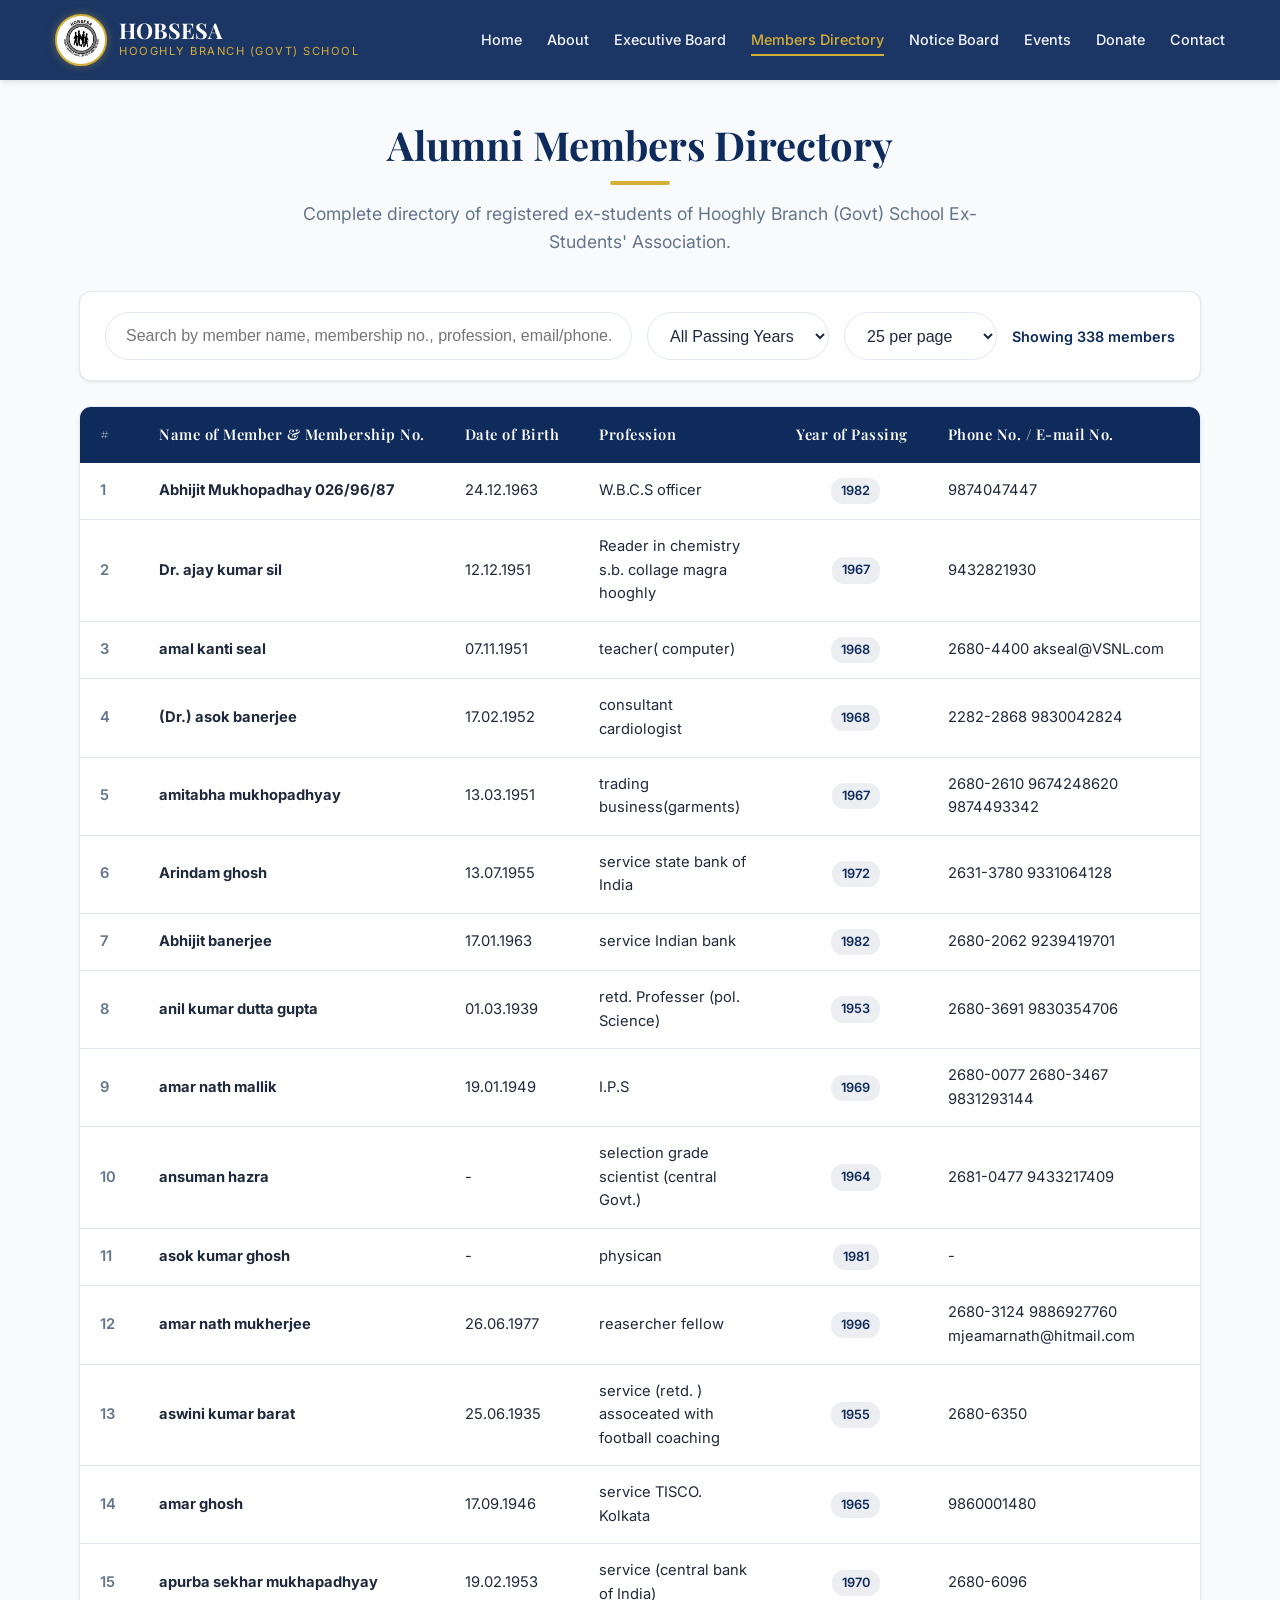
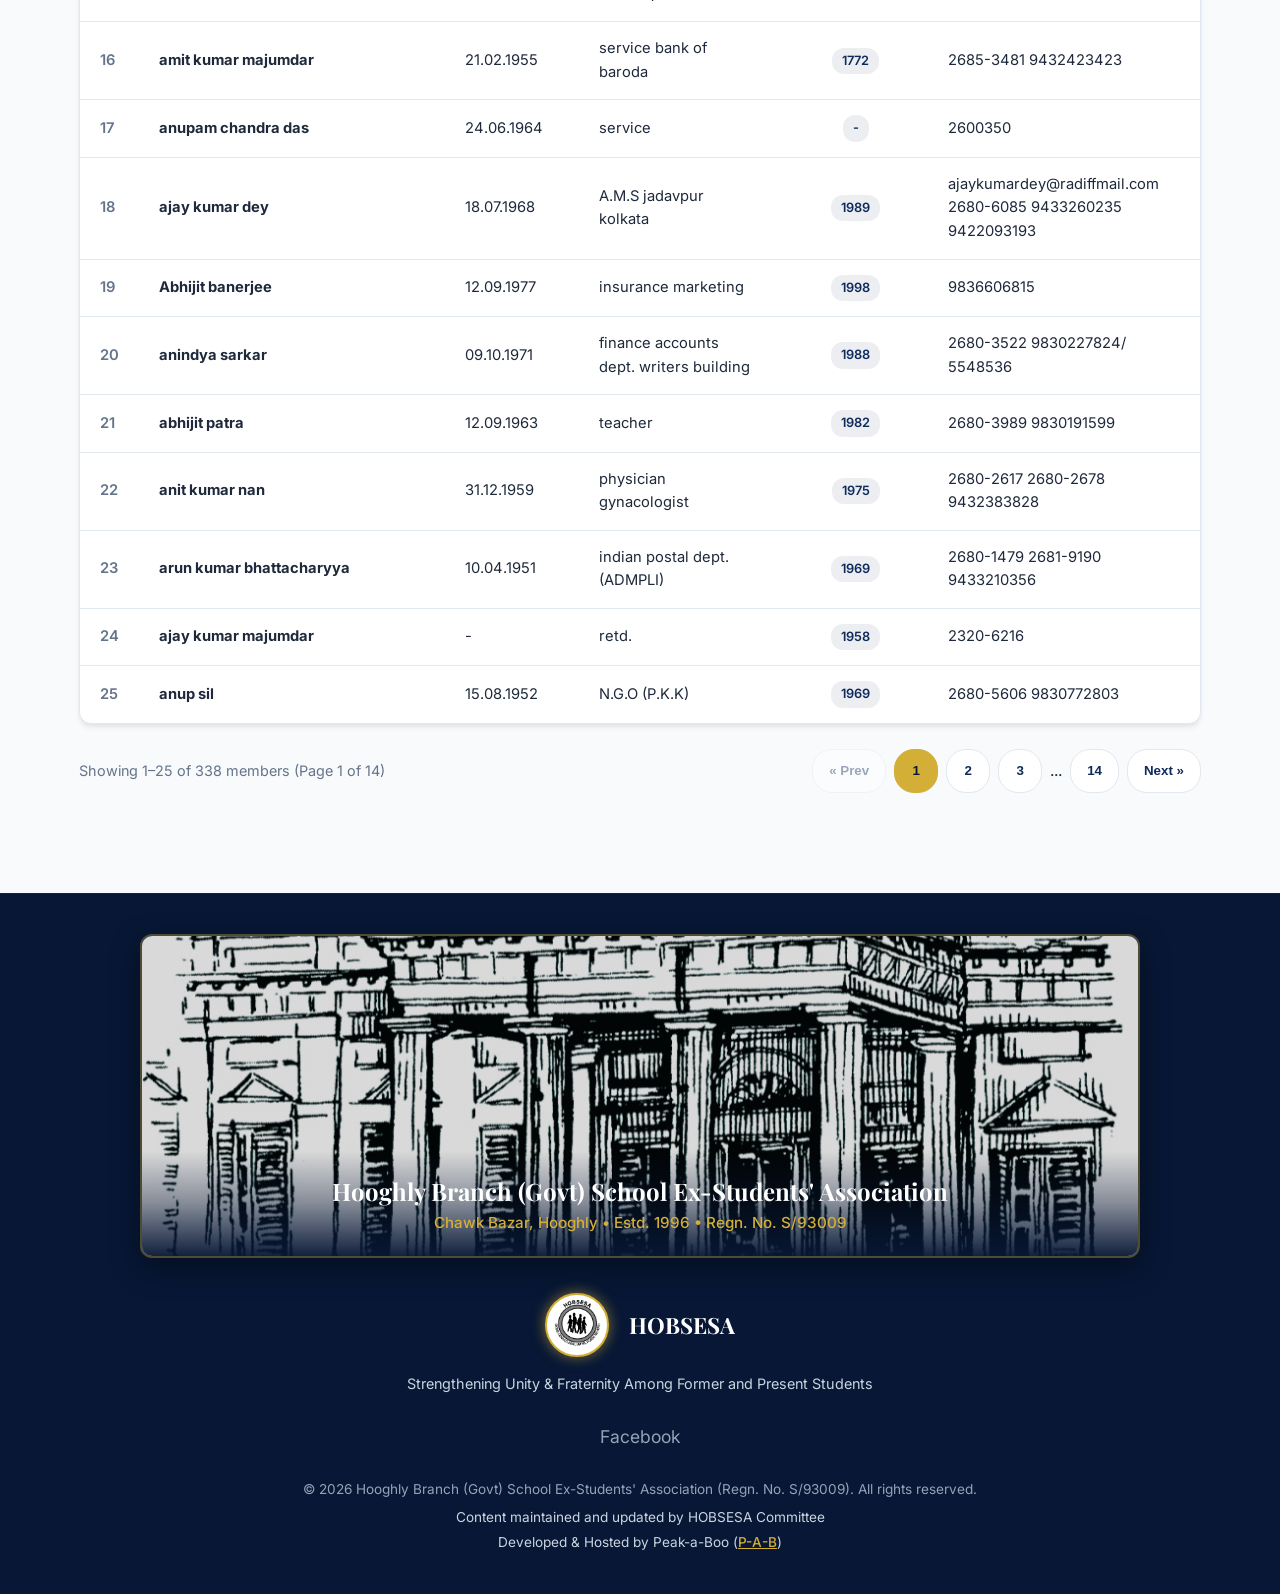
==== commit 9b96fa9f: "Add files via upload check" ====
--- a/members.html
+++ b/members.html
@@ -141,11 +141,10 @@
             <p style="color: #cbd5e1; margin-top: 5px;">Strengthening Unity & Fraternity Among Former and Present Students</p>
             <div class="footer-socials">
                 <a href="#" aria-label="Facebook">Facebook</a>
-                <a href="#" aria-label="Twitter">Twitter</a>
-                <a href="#" aria-label="LinkedIn">LinkedIn</a>
-                <a href="#" aria-label="Instagram">Instagram</a>
             </div>
             <p style="font-size: 0.85rem; color: #94a3b8; margin-top: 15px;">&copy; 2026 Hooghly Branch (Govt) School Ex-Students' Association (Regn. No. S/93009). All rights reserved.</p>
+            <p style="font-size: 0.85rem; color: #cbd5e1; margin-top: 6px;">Content maintained and updated by HOBSESA Committee</p>
+            <p style="font-size: 0.85rem; color: #cbd5e1; margin-top: 4px;">Developed &amp; Hosted by Peak-a-Boo (<a href="mailto:pab2026pab@gmail.com" class="pab-link">P-A-B</a>)</p>
         </div>
     </footer>
 
--- a/css/style.css
+++ b/css/style.css
@@ -663,6 +663,17 @@
     gap: 30px;
 }
 
+/* Executive Committee Search Mode */
+.members-grid-track.is-searching {
+    display: grid !important;
+    grid-auto-flow: row !important;
+    grid-template-columns: repeat(auto-fill, minmax(260px, 1fr)) !important;
+    grid-template-rows: auto !important;
+    grid-auto-columns: auto !important;
+    transform: none !important;
+    width: 100% !important;
+}
+
 .member-card {
     background-color: var(--color-bg-card);
     border-radius: var(--border-radius);
@@ -875,6 +886,44 @@
     text-decoration: underline;
 }
 
+/* Empty Notice State */
+.notice-empty {
+    text-align: center;
+    padding: 35px 20px;
+    display: flex;
+    flex-direction: column;
+    align-items: center;
+    justify-content: center;
+}
+
+.notice-empty-icon {
+    width: 70px;
+    height: 70px;
+    border-radius: 50%;
+    background-color: var(--color-bg-light);
+    color: var(--color-text-muted);
+    display: flex;
+    align-items: center;
+    justify-content: center;
+    margin-bottom: 16px;
+    border: 1px dashed var(--color-border);
+}
+
+.notice-empty h3 {
+    font-size: 1.25rem;
+    color: var(--color-primary);
+    margin-bottom: 8px;
+    font-weight: 600;
+}
+
+.notice-empty p {
+    color: var(--color-text-muted);
+    font-size: 0.95rem;
+    max-width: 480px;
+    margin: 0 auto;
+    line-height: 1.6;
+}
+
 /* ==========================================================================
    8. Events (Reports) Section
    ========================================================================== */
@@ -882,6 +931,90 @@
     display: flex;
     flex-direction: column;
     gap: 60px;
+}
+
+/* Empty Events State */
+.events-empty {
+    background-color: var(--color-bg-card);
+    border-radius: var(--border-radius);
+    padding: 45px 20px;
+    box-shadow: var(--shadow-lg);
+    border: 1px solid var(--color-border);
+    text-align: center;
+    display: flex;
+    flex-direction: column;
+    align-items: center;
+    justify-content: center;
+}
+
+.events-empty-icon {
+    width: 70px;
+    height: 70px;
+    border-radius: 50%;
+    background-color: var(--color-bg-light);
+    color: var(--color-text-muted);
+    display: flex;
+    align-items: center;
+    justify-content: center;
+    margin-bottom: 16px;
+    border: 1px dashed var(--color-border);
+}
+
+.events-empty h3 {
+    font-size: 1.25rem;
+    color: var(--color-primary);
+    margin-bottom: 8px;
+    font-weight: 600;
+}
+
+.events-empty p {
+    color: var(--color-text-muted);
+    font-size: 0.95rem;
+    max-width: 480px;
+    margin: 0 auto;
+    line-height: 1.6;
+}
+
+/* Empty Gallery State */
+.gallery-empty {
+    background-color: var(--color-bg-card);
+    border-radius: var(--border-radius);
+    padding: 45px 20px;
+    box-shadow: var(--shadow-lg);
+    border: 1px solid var(--color-border);
+    text-align: center;
+    display: flex;
+    flex-direction: column;
+    align-items: center;
+    justify-content: center;
+}
+
+.gallery-empty-icon {
+    width: 70px;
+    height: 70px;
+    border-radius: 50%;
+    background-color: var(--color-bg-light);
+    color: var(--color-text-muted);
+    display: flex;
+    align-items: center;
+    justify-content: center;
+    margin-bottom: 16px;
+    border: 1px dashed var(--color-border);
+}
+
+.gallery-empty h3 {
+    font-size: 1.25rem;
+    color: var(--color-primary);
+    margin-bottom: 8px;
+    font-weight: 600;
+}
+
+.gallery-empty p {
+    color: var(--color-text-muted);
+    font-size: 0.95rem;
+    max-width: 480px;
+    margin: 0 auto;
+    line-height: 1.6;
 }
 
 .events-grid {
@@ -1568,6 +1701,18 @@
 
 .footer-socials a:hover {
     color: var(--color-accent);
+}
+
+.pab-link {
+    color: var(--color-accent);
+    text-decoration: underline;
+    font-weight: 500;
+    transition: color var(--transition-fast);
+}
+
+.pab-link:hover {
+    color: #ffffff;
+    text-decoration: underline;
 }
 
 /* ==========================================================================
@@ -2303,30 +2448,54 @@
 /* Mobile Cards Transformation for Members Directory (< 600px) */
 @media (max-width: 600px) {
     .members-slider-wrapper {
-        padding: 0 10px;
+        padding: 0 38px;
     }
 
     .members-grid-track {
         grid-auto-columns: 100% !important;
-        grid-template-rows: 1fr !important;
+        grid-template-rows: repeat(2, 1fr) !important;
+        grid-auto-flow: column !important;
         gap: 15px !important;
     }
 
+    .members-grid-track.is-searching {
+        display: grid !important;
+        grid-auto-flow: row !important;
+        grid-template-columns: 1fr !important;
+        grid-template-rows: auto !important;
+        grid-auto-columns: auto !important;
+        transform: none !important;
+        width: 100% !important;
+        gap: 16px !important;
+    }
+
     .members-slide-btn {
-        display: none; /* Mobile users swipe touch gestures */
+        display: flex !important;
+        width: 36px !important;
+        height: 36px !important;
+        font-size: 16px !important;
+    }
+
+    .members-slide-btn.prev-btn {
+        left: 0 !important;
+    }
+
+    .members-slide-btn.next-btn {
+        right: 0 !important;
     }
 
     /* Executive Committee Square Cards Mobile Design (< 600px) */
     .member-card {
         width: 100% !important;
         max-width: 320px !important;
-        aspect-ratio: 1 / 1 !important; /* PERFECT 1:1 SQUARE CARD */
+        min-height: 315px !important;
+        aspect-ratio: auto !important;
         margin: 0 auto !important;
-        display: flex !important;
+        display: flex;
         flex-direction: column !important;
         justify-content: space-between !important;
         align-items: center !important;
-        padding: 20px 16px !important;
+        padding: 16px 12px !important;
         box-shadow: var(--shadow-md) !important;
         border-radius: 16px !important;
         overflow: hidden !important;
@@ -2335,27 +2504,27 @@
     }
 
     .member-avatar {
-        width: 74px !important;
-        height: 74px !important;
+        width: 66px !important;
+        height: 66px !important;
         margin: 0 auto 4px !important;
         flex-shrink: 0 !important;
     }
 
     .member-avatar.duo-avatar {
-        height: 74px !important;
+        height: 66px !important;
         margin: 0 auto 4px !important;
         gap: 8px !important;
         flex-shrink: 0 !important;
     }
 
     .member-avatar.duo-avatar img {
-        width: 60px !important;
-        height: 60px !important;
+        width: 56px !important;
+        height: 56px !important;
     }
 
     .member-role {
-        font-size: 0.75rem !important;
-        padding: 3px 12px !important;
+        font-size: 0.72rem !important;
+        padding: 3px 10px !important;
         margin-bottom: 4px !important;
         max-width: 100% !important;
         white-space: nowrap !important;
@@ -2366,27 +2535,31 @@
     }
 
     .member-name {
-        font-size: 1rem !important;
+        font-size: 0.95rem !important;
         font-weight: 700 !important;
         line-height: 1.25 !important;
-        margin-bottom: 2px !important;
-        display: -webkit-box !important;
-        -webkit-line-clamp: 2 !important;
-        -webkit-box-orient: vertical !important;
-        overflow: hidden !important;
+        margin-bottom: 4px !important;
+        display: flex !important;
+        align-items: center !important;
+        justify-content: center !important;
+        min-height: 2.5em !important;
         text-align: center !important;
+        flex-shrink: 0 !important;
+        width: 100% !important;
+        word-break: break-word !important;
+        color: var(--color-primary) !important;
     }
 
     .member-batch {
         font-size: 0.75rem !important;
-        margin-bottom: 2px !important;
+        margin-bottom: 4px !important;
         color: var(--color-accent) !important;
         font-weight: 600 !important;
         flex-shrink: 0 !important;
     }
 
     .member-occupation {
-        font-size: 0.8rem !important;
+        font-size: 0.78rem !important;
         line-height: 1.25 !important;
         margin-bottom: 6px !important;
         display: -webkit-box !important;
@@ -2395,6 +2568,7 @@
         overflow: hidden !important;
         color: var(--color-text-muted) !important;
         text-align: center !important;
+        flex-shrink: 0 !important;
     }
 
     .member-connect {
@@ -2402,11 +2576,11 @@
     }
 
     .member-connect .social-icon {
-        min-width: 38px !important;
-        min-height: 38px !important;
-        width: 38px !important;
-        height: 38px !important;
-        font-size: 0.9rem !important;
+        min-width: 36px !important;
+        min-height: 36px !important;
+        width: 36px !important;
+        height: 36px !important;
+        font-size: 0.88rem !important;
     }
 
     .directory-controls {
